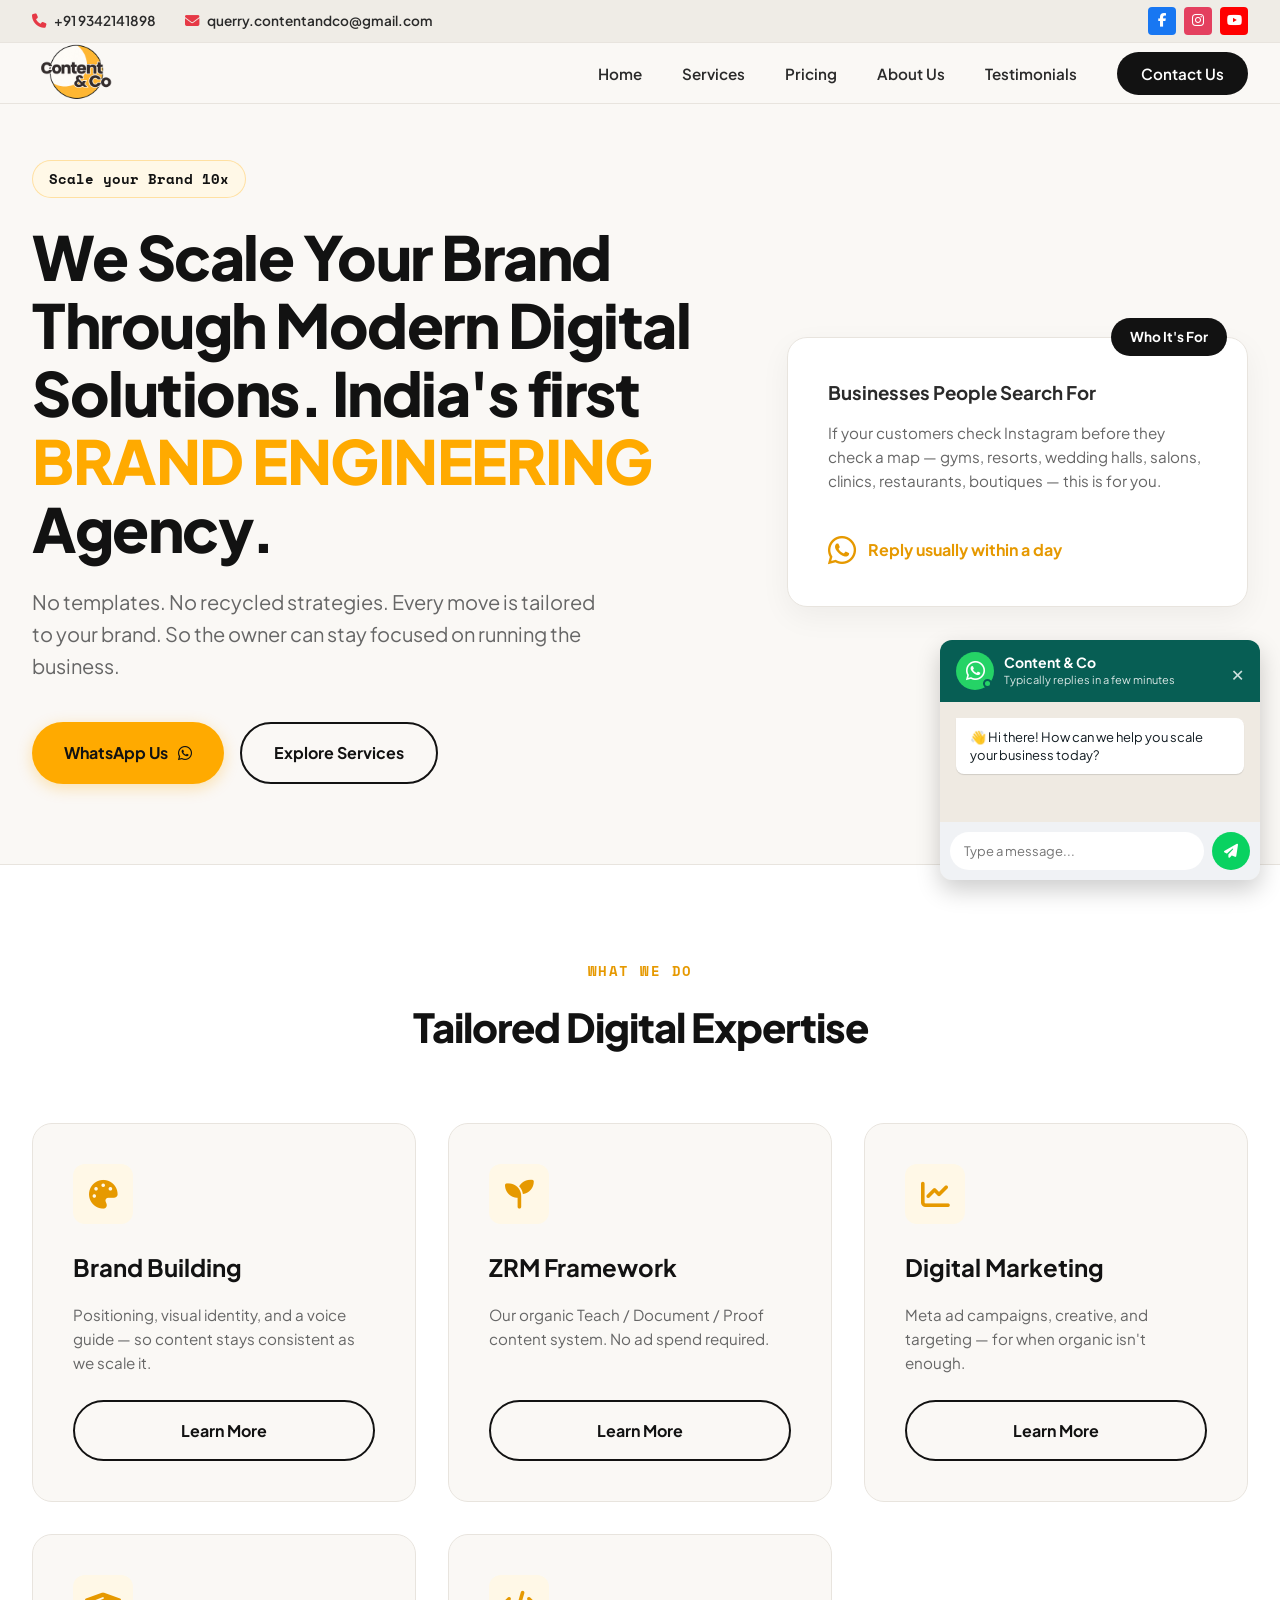
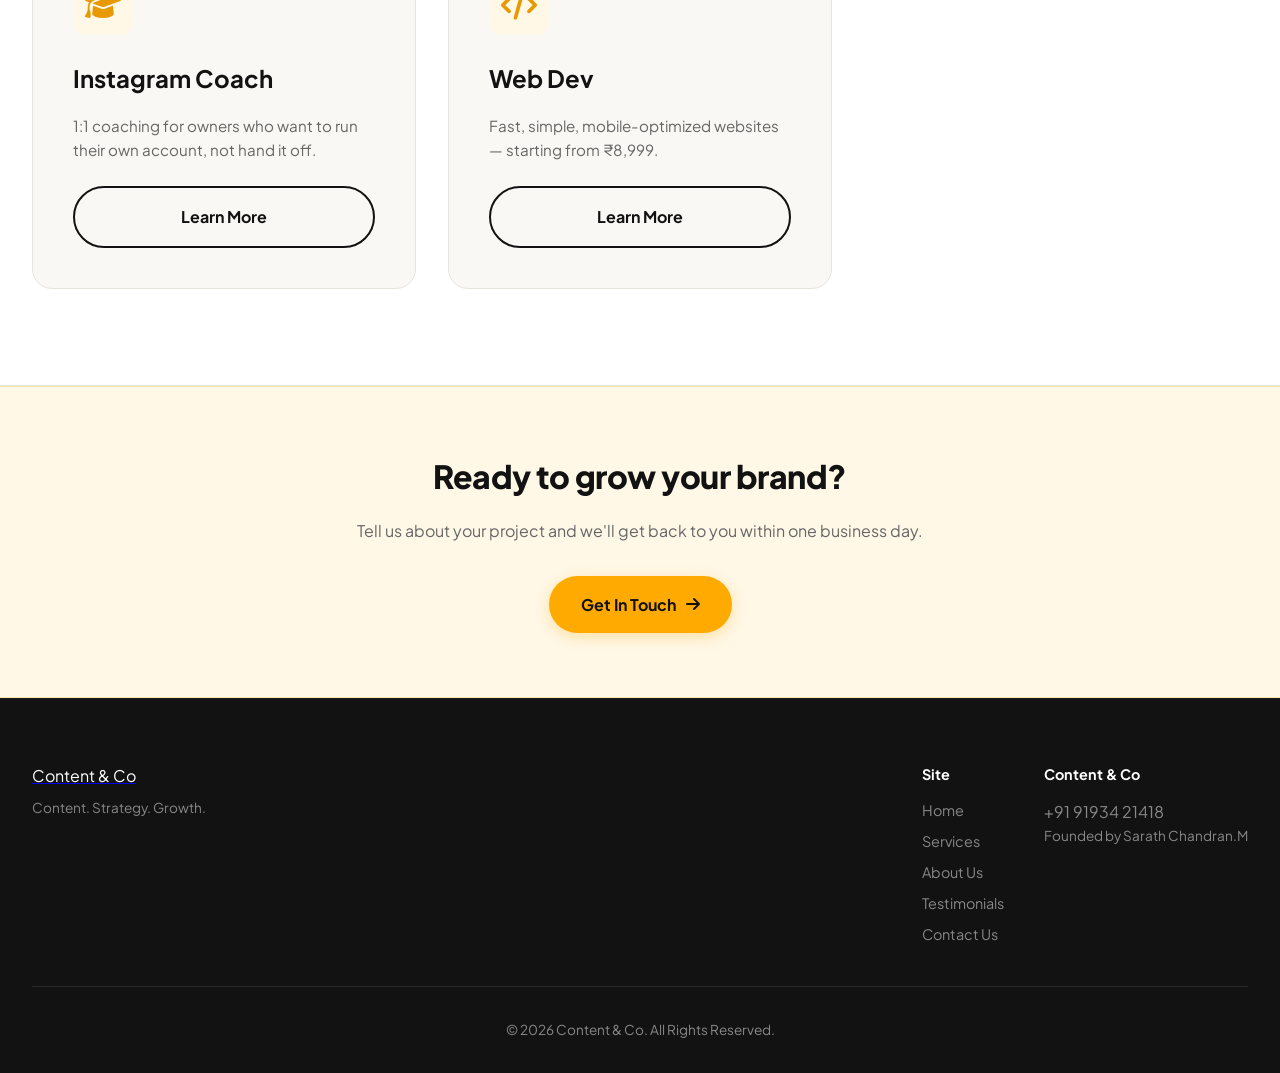
==== index.html @ cee8da1e "Update index.html" ====
<!DOCTYPE html>
<html lang="en">
<head>
    <meta charset="UTF-8">
    <meta name="viewport" content="width=device-width, initial-scale=1.0">
    <meta name="robots" content="index, follow">

    <title>Content & Co | Social Media Marketing Agency in Coimbatore</title>
    <meta name="description" content="Best Social media marketing agency in Coimbatore. Specializing in Instagram, LinkedIn, and content strategy for Coimbatore businesses ">
    <link rel="canonical" href="https://contentandco.in/">

    <!-- Open Graph -->
    <meta property="og:type" content="website">
    <meta property="og:site_name" content="Content & Co">
    <meta property="og:title" content="Content & Co | Digital Marketing Agency in Coimbatore">
    <meta property="og:description" content="Content & Co runs Instagram, LinkedIn, and content strategy for Coimbatore businesses — gyms, resorts, salons, clinics. Brand building, ZRM content, Meta ads, and web dev.">
    <meta property="og:url" content="https://contentandco.in/">
    <meta property="og:image" content="https://contentandco.in/images/logoc.png">
    <meta property="og:locale" content="en_IN">

    <!-- Twitter Card -->
    <meta name="twitter:card" content="summary_large_image">
    <meta name="twitter:title" content="Content & Co | Digital Marketing Agency in Coimbatore">
    <meta name="twitter:description" content="Content & Co runs Instagram, LinkedIn, and content strategy for Coimbatore businesses — gyms, resorts, salons, clinics.">
    <meta name="twitter:image" content="https://contentandco.in/images/logoc.png">

    <!-- Favicons -->
    <link rel="icon" type="image/x-icon" href="images/favicon/favicon.ico">
    <link rel="icon" type="image/png" sizes="32x32" href="images/favicon/favicon-32x32.png">
    <link rel="icon" type="image/png" sizes="16x16" href="images/favicon/favicon-16x16.png">
    <link rel="apple-touch-icon" sizes="180x180" href="images/favicon/apple-touch-icon.png">
    <link rel="manifest" href="/site.webmanifest">
    <meta name="theme-color" content="#FFAA00">

    <link rel="preconnect" href="https://fonts.googleapis.com">
    <link rel="preconnect" href="https://fonts.gstatic.com" crossorigin>
    <link href="https://fonts.googleapis.com/css2?family=Plus+Jakarta+Sans:wght@400;500;600;700;800&family=Space+Mono:wght@400;700&display=swap" rel="stylesheet">
    <link rel="stylesheet" href="https://cdnjs.cloudflare.com/ajax/libs/font-awesome/6.4.0/css/all.min.css">
    <link rel="stylesheet" href="styles.css">

    <!-- Structured data: Organization -->
    <script type="application/ld+json">
    {
      "@context": "https://schema.org",
      "@type": "ProfessionalService",
      "name": "Content & Co",
      "url": "https://contentandco.in/",
      "logo": "https://contentandco.in/images/logoc.png",
      "image": "https://contentandco.in/images/logoc.png",
      "description": "Content & Co is a Coimbatore-based digital marketing agency helping local businesses grow on Instagram and LinkedIn through brand building, the ZRM content framework, Meta ads, Instagram coaching, and web development.",
      "email": "querry.contentandco@gmail.com",
      "telephone": "+919342141898",
      "priceRange": "₹₹",
      "areaServed": {
        "@type": "City",
        "name": "Coimbatore"
      },
      "address": {
        "@type": "PostalAddress",
        "addressLocality": "Coimbatore",
        "addressRegion": "Tamil Nadu",
        "addressCountry": "IN"
      }
    }
    </script>
</head>
<body>

    <header id="site-header">
        <div class="top-bar">
        <div class="top-bar-container">
            <div class="top-bar-contact">
                <a href="tel:+919342141898">
                    <i class="fa fa-phone"></i> +91 9342141898
                </a>
                <a href="mailto:querry.contentandco@gmail.com">
                    <i class="fas fa-envelope"></i> querry.contentandco@gmail.com
                </a>
            </div>
            <div class="top-bar-social">
                <a href="#" class="social-icon fb" aria-label="Facebook"><i class="fab fa-facebook-f"></i></a>
                <a href="#" class="social-icon insta" aria-label="Instagram"><i class="fab fa-instagram"></i></a>
                <a href="#" class="social-icon yt" aria-label="YouTube"><i class="fab fa-youtube"></i></a>
            </div>
        </div>
    </div>
        <div class="nav-container">
            <a href="index.html" class="logo">
                <img src="/images/logoc.png" alt="Content & Co logo" class="logo-img" width="180" height="42">
            </a>
            <button class="mobile-menu-btn" id="menu-btn" aria-label="Toggle Menu">
                <i class="fas fa-bars"></i>
            </button>
            <ul class="nav-links" id="nav-links">
                <li><a href="/index">Home</a></li>
                <li><a href="/services">Services</a></li>
                <li><a href="/pricing">Pricing</a></li>
                <li><a href="/about">About Us</a></li>
                <li><a href="/testimonials">Testimonials</a></li>
                <li><a href="/contact" class="btn-nav">Contact Us</a></li>
            </ul>
        </div>
    </header>

    <main>
    <!-- Hero -->
    <section class="hero" id="home">
        <div>
            <span class="hero-tagline" data-load="1">Scale your Brand 10x</span>
            <h1 class="word-reveal">We Scale Your Brand Through Modern Digital Solutions. India's first <span class="brand-engineering">BRAND ENGINEERING</span> Agency. </h1>
            <p data-load="3">No templates. No recycled strategies. Every move is tailored to your brand. So the owner can stay focused on running the business.</p>
            <div class="hero-btns" data-load="4">
                <a href="https://wa.me/919342141898" target="_blank" rel="noopener" class="btn-primary">WhatsApp Us <i class="fab fa-whatsapp"></i></a>
                <a href="services.htm" class="btn-secondary">Explore Services</a>
            </div>
        </div>
        <div class="hero-card" data-load="5">
            <span class="hero-card-badge">Who It's For</span>
            <h3>Businesses People Search For</h3>
            <p style="margin-top:0.8rem; font-size:0.95rem;">If your customers check Instagram before they check a map — gyms, resorts, wedding halls, salons, clinics, restaurants, boutiques — this is for you.</p>
            <div style="margin-top:1.5rem; display:flex; align-items:center; gap:12px; color:var(--primary-dark); font-weight:700;">
                <i class="fab fa-whatsapp fa-2x"></i> Reply usually within a day
            </div>
        </div>
    </section>

    <!-- Services -->
    <section class="services" id="services">
        <div class="section-header reveal">
            <span class="section-subtitle">What We Do</span>
            <h2 class="section-title">Tailored Digital Expertise</h2>
        </div>
        <div class="services-grid reveal-stagger">
            <div class="service-card">
                <div>
                    <div class="service-icon"><i class="fas fa-palette"></i></div>
                    <h3>Brand Building</h3>
                    <p>Positioning, visual identity, and a voice guide — so content stays consistent as we scale it.</p>
                </div>
                <a href="/services" class="btn-secondary" style="width:100%; justify-content:center;">Learn More</a>
            </div>
            <div class="service-card">
                <div>
                    <div class="service-icon"><i class="fas fa-seedling"></i></div>
                    <h3>ZRM Framework</h3>
                    <p>Our organic Teach / Document / Proof content system. No ad spend required.</p>
                </div>
                <a href="/services" class="btn-secondary" style="width:100%; justify-content:center;">Learn More</a>
            </div>
            <div class="service-card">
                <div>
                    <div class="service-icon"><i class="fas fa-chart-line"></i></div>
                    <h3>Digital Marketing</h3>
                    <p>Meta ad campaigns, creative, and targeting — for when organic isn't enough.</p>
                </div>
                <a href="/services" class="btn-secondary" style="width:100%; justify-content:center;">Learn More</a>
            </div>
            <div class="service-card">
                <div>
                    <div class="service-icon"><i class="fas fa-graduation-cap"></i></div>
                    <h3>Instagram Coach</h3>
                    <p>1:1 coaching for owners who want to run their own account, not hand it off.</p>
                </div>
                <a href="/services" class="btn-secondary" style="width:100%; justify-content:center;">Learn More</a>
            </div>
            <div class="service-card">
                <div>
                    <div class="service-icon"><i class="fas fa-code"></i></div>
                    <h3>Web Dev</h3>
                    <p>Fast, simple, mobile-optimized websites — starting from ₹8,999.</p>
                </div>
                <a href="/services" class="btn-secondary" style="width:100%; justify-content:center;">Learn More</a>
            </div>
        </div>
    </section>

    <!-- CTA Band -->
    <section class="cta-band">
        <div class="reveal">
            <h2>Ready to grow your brand?</h2>
            <p>Tell us about your project and we'll get back to you within one business day.</p>
            <a href="contact.html" class="btn-primary">Get In Touch <i class="fas fa-arrow-right"></i></a>
        </div>
    </section>
    <!-- WhatsApp Chat Widget -->
<div class="wa-widget" id="waWidget">
  <div class="wa-header">
    <div class="wa-profile">
      <div class="wa-avatar">
        <i class="fab fa-whatsapp"></i>
        <span class="wa-online-dot"></span>
      </div>
      <div class="wa-info">
        <span class="wa-name">Content & Co</span>
        <span class="wa-status">Typically replies in a few minutes</span>
      </div>
    </div>
    <button class="wa-close" id="waCloseBtn" aria-label="Close Chat">&times;</button>
  </div>
  <div class="wa-body">
    <div class="wa-message">
      👋 Hi there! How can we help you scale your business today?
    </div>
  </div>
  <form class="wa-footer" id="waForm">
    <input 
      type="text" 
      id="waInput" 
      class="wa-input" 
      placeholder="Type a message..." 
      required 
      autocomplete="off"
    >
    <button type="submit" class="wa-send-btn" aria-label="Send Message">
      <i class="fas fa-paper-plane"></i>
    </button>
  </form>
</div>
    </main>

    <footer>
        <div class="footer-container">
            <div class="footer-brand">
                <a href="/index" class="logo" style="margin-bottom: 0.5rem;">
                    <div class="logo-crescent"></div>
                    <span class="logo-text">Content & Co</span>
                </a>
                <p style="font-size:0.85rem; margin-top:0.5rem;">Content. Strategy. Growth.</p>
            </div>
            <div class="footer-links">
                <div class="footer-col">
                    <h4>Site</h4>
                    <a href="/index">Home</a>
                    <a href="/services">Services</a>
                    <a href="/about">About Us</a>
                    <a href="/testimonials">Testimonials</a>
                    <a href="/contact">Contact Us</a>
                </div>
                <div class="footer-col">
                    <h4>Content & Co</h4>
                    <p style="font-size:0.85rem;"></p>+91 91934 21418</p>
                    <p style="font-size:0.85rem;">Founded by Sarath Chandran.M</p>
                </div>
            </div>
        </div>
        <div class="footer-copy">
            <p>&copy; 2026 Content & Co. All Rights Reserved.</p>
        </div>
    </footer>

    <script src="main.js"></script>
</body>
</html>
---- styles.css ----
/* ===== Content & Co — Shared Stylesheet ===== */
:root {
    --primary: #FFAA00;
    --primary-dark: #E69900;
    --primary-light: #FFF8E7;
    --dark: #121212;
    --dark-card: #1E1E1E;
    --text-main: #2A2A2A;
    --text-muted: #666666;
    --bg-body: #FAF8F5;
    --white: #FFFFFF;
    --border-color: #E8E4DE;
    --radius-lg: 20px;
    --radius-md: 12px;
    --radius-sm: 8px;
    --shadow: 0 10px 30px rgba(0, 0, 0, 0.05);
    --transition: all 0.3s cubic-bezier(0.16, 1, 0.3, 1);
    --ease: cubic-bezier(0.16, 1, 0.3, 1);
}

* {
    margin: 0;
    padding: 0;
    box-sizing: border-box;
    font-family: 'Plus Jakarta Sans', sans-serif;
    scroll-behavior: smooth;
}

html {
    overscroll-behavior-y: none;
}

body {
    background-color: var(--bg-body);
    color: var(--text-main);
    line-height: 1.6;
    overflow-x: hidden;
    overscroll-behavior-y: none;
}

/* ===================================================
   FADE-IN ANIMATION SYSTEM
   =================================================== */

/* Page-load sequence: elements with [data-load] fade/rise in on load,
   staggered by their data-load index. Respects reduced-motion. */
[data-load] {
    opacity: 0;
    transform: translateY(14px);
    animation: fadeUp 0.65s var(--ease) forwards;
}
[data-load="1"] { animation-delay: 0.05s; }
[data-load="2"] { animation-delay: 0.15s; }
[data-load="3"] { animation-delay: 0.25s; }
[data-load="4"] { animation-delay: 0.35s; }
[data-load="5"] { animation-delay: 0.45s; }

@keyframes fadeUp {
    to { opacity: 1; transform: translateY(0); }
}

/* Scroll-triggered reveals: elements with .reveal fade in as they
   enter the viewport (class toggled by IntersectionObserver in main.js) */
.reveal {
    opacity: 0;
    transform: translateY(24px);
    transition: opacity 1.4s var(--ease), transform 1.4s var(--ease);
}
.reveal.is-visible {
    opacity: 1;
    transform: translateY(0);
}
.reveal-stagger.is-visible > * {
    opacity: 1;
    transform: translateY(0);
}
.reveal-stagger > * {
    opacity: 0;
    transform: translateY(22px);
    transition: opacity 1.3s var(--ease), transform 1.3s var(--ease);
}
.reveal-stagger.is-visible > *:nth-child(1) { transition-delay: 0.1s; }
.reveal-stagger.is-visible > *:nth-child(2) { transition-delay: 0.28s; }
.reveal-stagger.is-visible > *:nth-child(3) { transition-delay: 0.46s; }
.reveal-stagger.is-visible > *:nth-child(4) { transition-delay: 0.64s; }
.reveal-stagger.is-visible > *:nth-child(5) { transition-delay: 0.82s; }
.reveal-stagger.is-visible > *:nth-child(6) { transition-delay: 1.0s; }

/* Word-by-word headline reveal: wrap words in <span class="word"> */
.word-reveal .word {
    display: inline-block;
    opacity: 0;
    transform: translateY(0.4em);
    filter: blur(4px);
    animation: wordIn 0.55s var(--ease) forwards;
}

@keyframes wordIn {
    to { opacity: 1; transform: translateY(0); filter: blur(0); }
}

@media (prefers-reduced-motion: reduce) {
    [data-load], .reveal, .reveal-stagger > *, .word-reveal .word {
        animation: none !important;
        transition: none !important;
        opacity: 1 !important;
        transform: none !important;
        filter: none !important;
    }
    .btn-primary, .btn-secondary, .btn-submit, .btn-nav {
        background-position: 0 0 !important;
        transition: none !important;
    }
    .service-card::before, .service-detail-card::before, .pricing-card::before,
    .contact-box::before, .standalone-card::before, .member-card::before,
    .testimonial-card::before, .testimonial-card-light::before, .whatsapp-cta::before {
        display: none !important;
    }
}

/* ===================================================
   MICRO-INTERACTIONS
   =================================================== */

/* Button sweep */
.btn-primary, .btn-secondary, .btn-submit, .btn-nav {
    background-image: linear-gradient(115deg, transparent 30%, rgba(255,255,255,0.4) 48%, rgba(255,255,255,0.4) 52%, transparent 70%);
    background-repeat: no-repeat;
    background-size: 220% 100%;
    background-position: 160% 0;
    transition: background-position 0.65s var(--ease), var(--transition);
}
.btn-primary:hover, .btn-secondary:hover, .btn-submit:hover, .btn-nav:hover {
    background-position: -60% 0;
}
.btn-primary:active, .btn-secondary:active, .btn-submit:active, .btn-nav:active {
    transform: scale(0.97);
}

/* Card spotlight */
.service-card, .service-detail-card, .pricing-card, .contact-box,
.standalone-card, .member-card, .testimonial-card, .testimonial-card-light,
.whatsapp-cta {
    position: relative;
    isolation: isolate;
}
.service-card::before, .service-detail-card::before, .pricing-card::before,
.contact-box::before, .standalone-card::before, .member-card::before,
.testimonial-card::before, .testimonial-card-light::before, .whatsapp-cta::before {
    content: "";
    position: absolute;
    inset: 0;
    border-radius: inherit;
    background: radial-gradient(220px circle at var(--mx, 50%) var(--my, 50%), rgba(255,170,0,0.14), transparent 72%);
    opacity: 0;
    transition: opacity 0.35s ease;
    pointer-events: none;
    z-index: 0;
}
.service-card:hover::before, .service-detail-card:hover::before, .pricing-card:hover::before,
.contact-box:hover::before, .standalone-card:hover::before, .member-card:hover::before,
.testimonial-card:hover::before, .testimonial-card-light:hover::before, .whatsapp-cta:hover::before {
    opacity: 1;
}
/* ===================================================
   TOP CONTACT & SOCIAL BAR
   =================================================== */
.top-bar {
    background-color: #EFECE6; /* Light gray tint matching existing palette */
    border-bottom: 1px solid var(--border-color); /* Matches existing border variable */
    font-size: 0.85rem;
    padding: 0.45rem 0;
}

.top-bar-container {
    max-width: 1280px; /* Aligns with existing container widths */
    margin: 0 auto;
    padding: 0 2rem;
    display: flex;
    justify-content: space-between;
    align-items: center;
}

.top-bar-contact {
    display: flex;
    align-items: center;
    gap: 1.8rem;
}

.top-bar-contact a {
    color: var(--text-main);
    text-decoration: none;
    display: inline-flex;
    align-items: center;
    gap: 0.5rem;
    font-weight: 600;
    transition: var(--transition);
}

.top-bar-contact a i {
    color: #e63946; /* Accent icon color (e.g., Red) */
    font-size: 0.9rem;
}

.top-bar-contact a:hover {
    color: var(--primary-dark);
}

/* Social Icons */
.top-bar-social {
    display: flex;
    align-items: center;
    gap: 0.5rem;
}

.social-icon {
    width: 28px;
    height: 28px;
    display: flex;
    align-items: center;
    justify-content: center;
    border-radius: 4px;
    color: var(--white);
    text-decoration: none;
    font-size: 0.85rem;
    transition: var(--transition);
}

.social-icon.fb { background-color: #1877F2; }
.social-icon.insta { background-color: #E4405F; }
.social-icon.yt { background-color: #FF0000; }

.social-icon:hover {
    opacity: 0.88;
    transform: translateY(-1px);
}

/* ===================================================
   RESPONSIVE OVERRIDES
   =================================================== */
@media (max-width: 768px) {
    .top-bar {
        padding: 0.2rem 0; /* Minimal top/bottom padding */
    }
    .top-bar-container {
        padding: 0 0.75rem;
        justify-content: center;
    }
    
    
    /* Hides social icons on mobile to prevent clutter */
    .top-bar-social {
        display: none; 
    }
    
    .top-bar-contact {
        gap: 1rem;
        font-size: 0.78rem;
    }
}

@media (max-width: 480px) {
    .top-bar {
        padding: 0.3rem 0; /* a bit more room since text can wrap to 2 lines now */
    }

    .top-bar-contact {
        font-size: 0.68rem; /* Extra small readable font */
        gap: 0.35rem 0.8rem;
        flex-wrap: wrap; /* let phone/email drop to their own line instead of truncating */
        justify-content: center;
    }

    .top-bar-contact a {
        white-space: nowrap; /* keep each item itself on one line, just allow wrapping between items */
    }
}
/* ===================================================
   HEADER & NAV
   =================================================== */
header, #site-header {
    position: fixed;
    top: 0;
    left: 0;
    width: 100%;
    background: rgba(250, 248, 245, 0.95);
    backdrop-filter: blur(12px);
    z-index: 1000;
    border-bottom: 1px solid var(--border-color);
    transition: box-shadow 0.3s ease;
}

#site-header.scrolled {
    box-shadow: 0 6px 24px rgba(0, 0, 0, 0.06);
}

.nav-container {
    max-width: 1280px;
    margin: 0 auto;
    padding: 1.2rem 2rem;
    height: 70px;
    display: flex;
    justify-content: space-between;
    align-items: center;
    position: relative;
    z-index: 1001;
}

.logo {
    display: flex;
    align-items: center;
    padding: 0px 0  ;
    height: 100%;
}

.logo-img {
    height: auto;
    max-height: 60px; 
    width: auto;
    object-fit: fill;
    display: block;
    transition: max-height 0.3s ease;
}

/* 2. Large Mobile / Phablets (426px to 768px) */
@media (min-width: 426px) {
    .logo-img {
        max-height: 60px;
    }
    .logo-img {
        max-height: 80px; /* Larger, prominent logo for bigger displays */
    }
}

/* 3. Tablets and Desktops (> 768px) */
@media (min-width: 769px) {
    .nav-container {
        height: 60px; /* Slightly increased container height for desktop breathing room */
    }
    
    .logo-img {
        max-height: 95px; /* Larger, prominent logo for bigger displays */
    }
}


.nav-links {
    display: flex;
    gap: 2.5rem;
    list-style: none;
    align-items: center;
}

.nav-links a {
    text-decoration: none;
    color: var(--text-main);
    font-weight: 600;
    font-size: 0.95rem;
    transition: var(--transition);
    position: relative;
}

.nav-links a:hover {
    color: var(--primary-dark);
}

.nav-links a.active {
    color: var(--primary-dark);
}

.nav-links a.active::after {
    content: '';
    position: absolute;
    bottom: -6px;
    left: 0;
    width: 100%;
    height: 2px;
    background: var(--primary);
    border-radius: 2px;
}

.btn-nav {
    background-color: var(--dark);
    color: var(--white) !important;
    padding: 0.75rem 1.5rem;
    border-radius: 50px;
    transition: var(--transition);
}

.btn-nav:hover {
    background-color: var(--primary);
    color: var(--dark) !important;
}

.mobile-menu-btn {
    display: none;
    font-size: 1.5rem;
    background: transparent;
    border: none;
    cursor: pointer;
    color: var(--dark);
    padding: 0.5rem;
    z-index: 1002;
}

/* ===================================================
   PAGE HERO (interior pages)
   =================================================== */
.page-hero {
    padding: 10rem 2rem 4rem;
    max-width: 1280px;
    margin: 0 auto;
    text-align: center;
}

.page-hero .hero-tagline {
    font-family: 'Space Mono', monospace;
    display: inline-block;
    background: var(--primary-light);
    color: var(--dark);
    padding: 0.4rem 1rem;
    border-radius: 50px;
    font-size: 0.9rem;
    font-weight: 700;
    margin-bottom: 1.5rem;
    border: 1px solid rgba(255, 170, 0, 0.3);
}
.brand-engineering .word {
    color: #F5B041;
    -webkit-text-fill-color: #ffaa00;}

.page-hero h1 {
    font-size: clamp(1.9rem, 5vw, 3.2rem);
    line-height: 1.14;
    font-weight: 800;
    color: var(--dark);
    margin-bottom: 1.2rem;
    letter-spacing: -1.5px;
}

.page-hero p {
    font-size: 1.15rem;
    color: var(--text-muted);
    max-width: 620px;
    margin: 0 auto;
}

/* ===================================================
   HOME HERO
   =================================================== */
.hero {
    padding: 10rem 2rem 5rem;
    max-width: 1280px;
    margin: 0 auto;
    display: grid;
    grid-template-columns: 1.2fr 0.8fr;
    gap: 4rem;
    align-items: center;
}

.hero-tagline {
    font-family: 'Space Mono', monospace;
    display: inline-block;
    background: var(--primary-light);
    color: var(--dark);
    padding: 0.4rem 1rem;
    border-radius: 50px;
    font-size: 0.9rem;
    font-weight: 700;
    margin-bottom: 1.5rem;
    border: 1px solid rgba(255, 170, 0, 0.3);
}

.hero h1 {
    font-size: clamp(2.1rem, 5.5vw, 3.8rem);
    line-height: 1.12;
    font-weight: 800;
    color: var(--dark);
    margin-bottom: 1.5rem;
    letter-spacing: -1.5px;
}

.hero p {
    font-size: 1.25rem;
    color: var(--text-muted);
    margin-bottom: 2.5rem;
    max-width: 580px;
}

.hero-btns {
    display: flex;
    gap: 1rem;
    flex-wrap: wrap;
}

.btn-primary {
    background-color: var(--primary);
    color: var(--dark);
    font-weight: 700;
    padding: 1rem 2rem;
    border-radius: 50px;
    text-decoration: none;
    display: inline-flex;
    align-items: center;
    gap: 10px;
    transition: var(--transition);
    border: none;
    cursor: pointer;
    box-shadow: 0 4px 15px rgba(255, 170, 0, 0.3);
}

.btn-primary:hover {
    transform: translateY(-3px);
    background-color: var(--primary-dark);
}

.btn-secondary {
    background-color: transparent;
    color: var(--dark);
    font-weight: 700;
    padding: 1rem 2rem;
    border-radius: 50px;
    text-decoration: none;
    display: inline-flex;
    align-items: center;
    gap: 10px;
    transition: var(--transition);
    border: 2px solid var(--dark);
}

.btn-secondary:hover {
    background-color: var(--dark);
    color: var(--white);
}

.hero-card {
    background: var(--white);
    border-radius: var(--radius-lg);
    padding: 2.5rem;
    box-shadow: var(--shadow);
    border: 1px solid var(--border-color);
    position: relative;
}

.hero-card-badge {
    position: absolute;
    top: -20px;
    right: 20px;
    background: var(--dark);
    color: var(--white);
    padding: 0.5rem 1.2rem;
    border-radius: 50px;
    font-size: 0.85rem;
    font-weight: 700;
}

/* ===================================================
   SERVICES
   =================================================== */
.services {
    padding: 6rem 2rem;
    background: var(--white);
    border-top: 1px solid var(--border-color);
    border-bottom: 1px solid var(--border-color);
}

.section-header {
    text-align: center;
    max-width: 700px;
    margin: 0 auto 4rem;
}

.section-subtitle {
    font-family: 'Space Mono', monospace;
    color: var(--primary-dark);
    font-weight: 700;
    text-transform: uppercase;
    letter-spacing: 1.5px;
    font-size: 0.85rem;
    margin-bottom: 0.8rem;
    display: block;
}

.section-title {
    font-size: clamp(1.7rem, 4vw, 2.5rem);
    color: var(--dark);
    font-weight: 800;
    letter-spacing: -1px;
}

.services-grid {
    max-width: 1280px;
    margin: 0 auto;
    display: grid;
    grid-template-columns: repeat(auto-fit, minmax(300px, 1fr));
    gap: 2rem;
}

.service-card {
    background: var(--bg-body);
    padding: 2.5rem;
    border-radius: var(--radius-lg);
    border: 1px solid var(--border-color);
    transition: var(--transition);
    display: flex;
    flex-direction: column;
    justify-content: space-between;
}

.service-card:hover {
    transform: translateY(-8px);
    border-color: var(--primary);
    box-shadow: 0 15px 30px rgba(0,0,0,0.06);
}

.service-icon {
    width: 60px;
    height: 60px;
    background: var(--primary-light);
    color: var(--primary-dark);
    border-radius: var(--radius-md);
    display: flex;
    align-items: center;
    justify-content: center;
    font-size: 1.8rem;
    margin-bottom: 1.5rem;
}

.service-card h3 {
    font-size: 1.5rem;
    color: var(--dark);
    margin-bottom: 1rem;
}

.service-card p {
    color: var(--text-muted);
    margin-bottom: 1.5rem;
    font-size: 0.95rem;
}

/* ===================================================
   SERVICE DETAIL CARDS (services page)
   =================================================== */
.services-detail {
    max-width: 1100px;
    margin: 0 auto;
    padding: 2rem 2rem 5rem;
    display: flex;
    flex-direction: column;
    gap: 2rem;
}

.service-detail-card {
    background: var(--white);
    border: 1px solid var(--border-color);
    border-radius: var(--radius-lg);
    padding: 2.5rem;
    display: grid;
    grid-template-columns: auto 1fr;
    gap: 2rem;
    align-items: start;
    box-shadow: var(--shadow);
}

.service-detail-icon {
    width: 64px;
    height: 64px;
    background: var(--primary-light);
    color: var(--primary-dark);
    border-radius: var(--radius-md);
    display: flex;
    align-items: center;
    justify-content: center;
    font-size: 1.9rem;
    flex-shrink: 0;
}

.service-detail-body h2 {
    font-size: 1.6rem;
    color: var(--dark);
    margin: 0.4rem 0 0.8rem;
    letter-spacing: -0.5px;
}

.service-detail-body > p {
    color: var(--text-muted);
    margin-bottom: 1.2rem;
    max-width: 640px;
}

.service-list {
    list-style: none;
    margin-bottom: 1.6rem;
    display: grid;
    grid-template-columns: repeat(auto-fit, minmax(220px, 1fr));
    gap: 0.6rem 1.5rem;
}

.service-list li {
    color: var(--text-main);
    font-size: 0.95rem;
    display: flex;
    align-items: center;
    gap: 0.6rem;
}

.service-list i {
    color: var(--primary-dark);
    font-size: 0.85rem;
}

/* ===================================================
   STATS STRIP (about page)
   =================================================== */
.stats {
    padding: 4rem 2rem;
    max-width: 1280px;
    margin: 0 auto;
    display: grid;
    grid-template-columns: repeat(auto-fit, minmax(180px, 1fr));
    gap: 2rem;
    text-align: center;
}

.stat-item .stat-num {
    font-family: 'Space Mono', monospace;
    font-size: 2.6rem;
    font-weight: 700;
    color: var(--primary-dark);
    display: block;
}

.stat-item .stat-label {
    color: var(--text-muted);
    font-size: 0.9rem;
    text-transform: uppercase;
    letter-spacing: 1px;
    margin-top: 0.4rem;
}

/* ===================================================
   STORY / VALUES (about page)
   =================================================== */
.story {
    padding: 2rem 2rem 6rem;
    max-width: 900px;
    margin: 0 auto;
}

.story p {
    font-size: 1.1rem;
    color: var(--text-muted);
    margin-bottom: 1.5rem;
}

.values {
    padding: 0 2rem 6rem;
    max-width: 1280px;
    margin: 0 auto;
}

.values-grid {
    display: grid;
    grid-template-columns: repeat(auto-fit, minmax(240px, 1fr));
    gap: 2rem;
    margin-top: 3rem;
}

.value-card {
    text-align: left;
}

.value-num {
    font-family: 'Space Mono', monospace;
    color: var(--primary);
    font-weight: 700;
    font-size: 0.9rem;
    display: block;
    margin-bottom: 0.6rem;
}

.value-card h3 {
    font-size: 1.25rem;
    color: var(--dark);
    margin-bottom: 0.6rem;
}

.value-card p {
    color: var(--text-muted);
    font-size: 0.95rem;
}

/* ===================================================
   FOUNDER / CO-FOUNDER (about page)
   =================================================== */
.founder-section {
    padding: 5rem 2rem;
}

.founder-section-alt {
    background: var(--white);
    border-top: 1px solid var(--border-color);
    border-bottom: 1px solid var(--border-color);
}

.founder-inner {
    max-width: 1100px;
    margin: 0 auto;
    display: grid;
    grid-template-columns: 1fr 1fr;
    gap: 3.5rem;
    align-items: center;
}

.founder-text p {
    color: var(--text-muted);
    font-size: 1.02rem;
    margin-bottom: 1.2rem;
}

.founder-photo {
    width: 100%;
    aspect-ratio: 4 / 5;
    background: #EFECE6;
    border-radius: var(--radius-lg);
    border: 1px solid var(--border-color);
    display: flex;
    align-items: center;
    justify-content: center;
    overflow: hidden;
}

.founder-photo img {
    width: 100%;
    height: 100%;
    object-fit: cover;
}

.founder-photo .member-placeholder i {
    font-size: 4.5rem;
}

/* ===================================================
   TEAM
   =================================================== */
.team {
    padding: 6rem 2rem;
    max-width: 1280px;
    margin: 0 auto;
}

.team-grid {
    display: grid;
    grid-template-columns: repeat(auto-fit, minmax(300px, 1fr));
    gap: 2.5rem;
    margin-top: 3rem;
    justify-content: center;
}

.member-card {
    background: var(--white);
    border-radius: var(--radius-lg);
    overflow: hidden;
    border: 1px solid var(--border-color);
    box-shadow: var(--shadow);
    transition: var(--transition);
    text-align: center;
}

.member-card:hover {
    transform: translateY(-6px);
}

.member-img-wrapper {
    width: 100%;
    height: 320px;
    background: #EFECE6;
    position: relative;
    display: flex;
    align-items: center;
    justify-content: center;
    overflow: hidden;
}

.member-img-wrapper img {
    width: 100%;
    height: 100%;
    object-fit: cover;
}

.member-placeholder {
    display: flex;
    flex-direction: column;
    align-items: center;
    color: var(--text-muted);
}

.member-placeholder i {
    font-size: 4rem;
    margin-bottom: 0.8rem;
    color: var(--border-color);
}

.member-info {
    padding: 2rem;
}

.member-info h3 {
    font-size: 1.4rem;
    color: var(--dark);
    margin-bottom: 0.3rem;
}

.member-role {
    color: var(--primary-dark);
    font-weight: 700;
    font-size: 0.9rem;
    text-transform: uppercase;
    letter-spacing: 0.5px;
    margin-bottom: 1rem;
    display: block;
}

/* ===================================================
   TESTIMONIALS
   =================================================== */
.testimonials {
    padding: 6rem 2rem;
    background: var(--dark);
    color: var(--white);
}

.testimonials .section-title {
    color: var(--white);
}

.testimonial-grid {
    max-width: 1280px;
    margin: 3rem auto 0;
    display: grid;
    grid-template-columns: repeat(auto-fit, minmax(280px, 1fr));
    gap: 2rem;
}

.testimonial-card {
    background: var(--dark-card);
    padding: 2.5rem;
    border-radius: var(--radius-lg);
    border: 1px solid rgba(255, 255, 255, 0.08);
    position: relative;
}

.stars {
    color: var(--primary);
    margin-bottom: 1rem;
    font-size: 0.9rem;
}

.testimonial-card p {
    color: #C0C0C0;
    font-style: italic;
    margin-bottom: 1.5rem;
    font-size: 1rem;
}

.client-info h4 {
    color: var(--white);
    font-size: 1.1rem;
}

.client-info span {
    color: #888;
    font-size: 0.85rem;
}

/* Testimonials page: light variant sections */
.testimonials-page-grid {
    max-width: 1280px;
    margin: 0 auto;
    padding: 2rem 2rem 6rem;
    display: grid;
    grid-template-columns: repeat(auto-fit, minmax(300px, 1fr));
    gap: 2rem;
}

.testimonial-card-light {
    background: var(--white);
    padding: 2.5rem;
    border-radius: var(--radius-lg);
    border: 1px solid var(--border-color);
    box-shadow: var(--shadow);
}

.testimonial-card-light p {
    color: var(--text-muted);
    font-style: italic;
    margin-bottom: 1.5rem;
    font-size: 1.02rem;
}

.testimonial-card-light .client-info h4 {
    color: var(--dark);
}

/* CTA band */
.cta-band {
    background: var(--primary-light);
    border-top: 1px solid rgba(255,170,0,0.25);
    border-bottom: 1px solid rgba(255,170,0,0.25);
    padding: 4rem 2rem;
    text-align: center;
}

.cta-band h2 {
    font-size: clamp(1.5rem, 3.5vw, 2rem);
    color: var(--dark);
    font-weight: 800;
    margin-bottom: 1rem;
    letter-spacing: -0.5px;
}

.cta-band p {
    color: var(--text-muted);
    margin-bottom: 2rem;
}

/* ===================================================
   CONTACT
   =================================================== */
.contact-section {
    padding: 2rem 2rem 6rem;
    max-width: 1280px;
    margin: 0 auto;
}

.contact-container-grid {
    display: grid;
    grid-template-columns: repeat(auto-fit, minmax(320px, 1fr));
    gap: 3rem;
    margin-top: 1rem;
}

.contact-box {
    background: var(--white);
    padding: 2.5rem;
    border-radius: var(--radius-lg);
    border: 1px solid var(--border-color);
    box-shadow: var(--shadow);
}

.contact-box-header {
    display: flex;
    align-items: center;
    gap: 15px;
    margin-bottom: 2rem;
    padding-bottom: 1rem;
    border-bottom: 2px solid var(--bg-body);
}

.contact-box-header i {
    width: 50px;
    height: 50px;
    background: var(--primary-light);
    color: var(--primary-dark);
    border-radius: 50%;
    display: flex;
    align-items: center;
    justify-content: center;
    font-size: 1.4rem;
}

.contact-box-header h3 {
    font-size: 1.4rem;
    color: var(--dark);
}

.form-group {
    margin-bottom: 1.2rem;
}

.form-group label {
    display: block;
    font-weight: 600;
    margin-bottom: 0.5rem;
    font-size: 0.9rem;
    color: var(--dark);
}

.form-control {
    width: 100%;
    padding: 0.9rem 1.2rem;
    border: 1px solid var(--border-color);
    border-radius: var(--radius-sm);
    background: var(--bg-body);
    font-size: 0.95rem;
    transition: var(--transition);
}

.form-control:focus {
    outline: none;
    border-color: var(--primary-dark);
    background: var(--white);
}

textarea.form-control {
    resize: vertical;
    min-height: 120px;
}

.btn-submit {
    width: 100%;
    background-color: var(--dark);
    color: var(--white);
    font-weight: 700;
    padding: 1rem;
    border-radius: var(--radius-sm);
    border: none;
    cursor: pointer;
    display: flex;
    align-items: center;
    justify-content: center;
    gap: 10px;
    font-size: 1rem;
    transition: var(--transition);
}

.btn-submit:hover {
    background-color: var(--primary);
    color: var(--dark);
    transform: translateY(-2px);
}

.contact-info-box {
    background: var(--dark);
    color: var(--white);
    padding: 2.5rem;
    border-radius: var(--radius-lg);
}

.contact-info-box h3 {
    font-size: 1.4rem;
    margin-bottom: 1.5rem;
}

.contact-info-row {
    display: flex;
    align-items: flex-start;
    gap: 15px;
    margin-bottom: 1.5rem;
}

.contact-info-row i {
    width: 44px;
    height: 44px;
    background: rgba(255,170,0,0.15);
    color: var(--primary);
    border-radius: 50%;
    display: flex;
    align-items: center;
    justify-content: center;
    font-size: 1.1rem;
    flex-shrink: 0;
}

.contact-info-row h4 {
    font-size: 1rem;
    margin-bottom: 0.2rem;
}

.contact-info-row p, .contact-info-row a {
    color: #aaa;
    font-size: 0.9rem;
    text-decoration: none;
}

/* Modal / Bot Auto Response */
.modal-overlay {
    display: none;
    position: fixed;
    top: 0;
    left: 0;
    width: 100%;
    height: 100%;
    background: rgba(0, 0, 0, 0.6);
    backdrop-filter: blur(4px);
    z-index: 2000;
    align-items: center;
    justify-content: center;
    padding: 1.5rem;
}

.modal-content {
    background: var(--white);
    padding: 2.5rem;
    border-radius: var(--radius-lg);
    max-width: 480px;
    width: 100%;
    text-align: center;
    box-shadow: 0 20px 40px rgba(0,0,0,0.2);
    animation: popIn 0.3s var(--ease);
}

@keyframes popIn {
    from { transform: scale(0.8); opacity: 0; }
    to { transform: scale(1); opacity: 1; }
}

.bot-avatar {
    width: 70px;
    height: 70px;
    background: var(--primary-light);
    color: var(--primary-dark);
    border-radius: 50%;
    display: flex;
    align-items: center;
    justify-content: center;
    font-size: 2rem;
    margin: 0 auto 1.5rem;
}

/* Footer */
footer {
    background: var(--dark);
    color: #888;
    padding: 4rem 2rem 2rem;
    border-top: 1px solid rgba(255, 255, 255, 0.05);
}

.footer-container {
    max-width: 1280px;
    margin: 0 auto;
    display: flex;
    justify-content: space-between;
    align-items: flex-start;
    flex-wrap: wrap;
    gap: 2rem;
    padding-bottom: 2rem;
    border-bottom: 1px solid rgba(255, 255, 255, 0.1);
}

.footer-brand .logo-text {
    color: var(--white);
}

.footer-links {
    display: flex;
    gap: 2.5rem;
    flex-wrap: wrap;
}

.footer-col h4 {
    color: var(--white);
    font-size: 0.9rem;
    margin-bottom: 0.8rem;
}

.footer-col a {
    display: block;
    color: #888;
    text-decoration: none;
    font-size: 0.9rem;
    margin-bottom: 0.5rem;
    transition: var(--transition);
}

.footer-col a:hover {
    color: var(--primary);
}

.footer-copy {
    max-width: 1280px;
    margin: 2rem auto 0;
    text-align: center;
    font-size: 0.85rem;
}

/* ===================================================
   PRICING
   =================================================== */
.pricing-section {
    padding: 2rem 2rem 5rem;
    max-width: 1100px;
    margin: 0 auto;
}

.pricing-grid {
    display: grid;
    grid-template-columns: repeat(auto-fit, minmax(300px, 1fr));
    gap: 2rem;
}

.pricing-card {
    background: var(--white);
    border: 1px solid var(--border-color);
    border-radius: var(--radius-lg);
    padding: 2.5rem;
    box-shadow: var(--shadow);
    position: relative;
}

.pricing-card.featured {
    border: 2px solid var(--primary);
}

.pricing-card.featured::after {
    content: "MOST BOOKED";
    position: absolute;
    top: -14px;
    left: 2.5rem;
    background: var(--primary);
    color: var(--dark);
    font-family: 'Space Mono', monospace;
    font-size: 0.72rem;
    font-weight: 700;
    letter-spacing: 1px;
    padding: 0.35rem 0.9rem;
    border-radius: 50px;
}

.pricing-name {
    font-size: 1.4rem;
    font-weight: 800;
    color: var(--dark);
}

.pricing-amount {
    font-family: 'Space Mono', monospace;
    font-size: 2.4rem;
    font-weight: 700;
    color: var(--primary-dark);
    margin: 0.8rem 0 0.1rem;
}

.pricing-period {
    font-family: 'Space Mono', monospace;
    font-size: 0.85rem;
    color: var(--text-muted);
    display: block;
    margin-bottom: 1.6rem;
}

.pricing-list {
    list-style: none;
}

.pricing-list li {
    display: flex;
    align-items: flex-start;
    gap: 0.7rem;
    padding: 0.7rem 0;
    border-top: 1px solid var(--border-color);
    font-size: 0.95rem;
    color: var(--text-main);
}

.pricing-list li:first-child {
    border-top: none;
}

.pricing-list i {
    color: var(--primary-dark);
    font-size: 0.8rem;
    margin-top: 0.35rem;
    flex-shrink: 0;
}

.standalone-grid {
    display: grid;
    grid-template-columns: repeat(auto-fit, minmax(240px, 1fr));
    gap: 1.5rem;
    margin-top: 3rem;
}

.standalone-card {
    background: var(--bg-body);
    border: 1px solid var(--border-color);
    border-radius: var(--radius-md);
    padding: 1.8rem;
}

.standalone-card h4 {
    font-size: 1.1rem;
    color: var(--dark);
    margin-bottom: 0.5rem;
}

.standalone-card .standalone-price {
    font-family: 'Space Mono', monospace;
    color: var(--primary-dark);
    font-weight: 700;
    font-size: 1rem;
    display: block;
    margin-bottom: 0.6rem;
}

.standalone-card p {
    color: var(--text-muted);
    font-size: 0.9rem;
}

.faq-list {
    margin-top: 3rem;
    display: flex;
    flex-direction: column;
    gap: 1.5rem;
}

.faq-item h4 {
    font-size: 1.05rem;
    color: var(--dark);
    margin-bottom: 0.4rem;
}

.faq-item p {
    color: var(--text-muted);
    font-size: 0.95rem;
}

/* WhatsApp CTA (contact page) */
.whatsapp-cta {
    background: var(--white);
    border: 1px solid var(--border-color);
    border-radius: var(--radius-lg);
    padding: 3rem 2.5rem;
    box-shadow: var(--shadow);
    text-align: center;
}

.whatsapp-cta i {
    width: 64px;
    height: 64px;
    background: var(--primary-light);
    color: var(--primary-dark);
    border-radius: 50%;
    display: flex;
    align-items: center;
    justify-content: center;
    font-size: 1.8rem;
    margin: 0 auto 1.5rem;
}

.whatsapp-cta h3 {
    font-size: 1.5rem;
    color: var(--dark);
    margin-bottom: 0.6rem;
}

.whatsapp-cta p {
    color: var(--text-muted);
    max-width: 420px;
    margin: 0 auto 1.8rem;
}

/* ===================================================
   RESPONSIVE — tablet (≤1024px)
   =================================================== */
@media (max-width: 1024px) {
    .hero {
        grid-template-columns: 1fr;
        padding-top: 8rem;
        gap: 3rem;
        text-align: left;
    }
    .services-grid, .team-grid, .testimonial-grid,
    .testimonials-page-grid, .values-grid, .pricing-grid {
        gap: 1.5rem;
    }
    .service-detail-card {
        grid-template-columns: 56px 1fr;
        gap: 1.5rem;
        padding: 2rem;
    }
    .contact-container-grid {
        grid-template-columns: repeat(auto-fit, minmax(280px, 1fr));
    }
    .founder-inner {
        grid-template-columns: 1fr;
        gap: 2.5rem;
    }
    .founder-photo {
        max-width: 380px;
        margin: 0 auto;
        aspect-ratio: 1 / 1;
    }
}

/* ===================================================
   RESPONSIVE — large phone / small tablet (≤768px)
   =================================================== */
@media (max-width: 768px) {
    .mobile-menu-btn {
        display: flex;
        align-items: center;
        justify-content: center;
        min-width: 44px;
        min-height: 44px;
        z-index: 1002;
    }
    .nav-links {
        display: none;
        flex-direction: column;
        position: absolute;
        top: 100%;
        left: 0;
        width: 100%;
        background: var(--bg-body);
        padding: 1.5rem 2rem;
        border-bottom: 1px solid var(--border-color);
        box-shadow: 0 10px 20px rgba(0, 0, 0, 0.08);
        gap: 0.4rem;
        align-items: flex-start;
        max-height: 80vh;
        overflow-y: auto;
        z-index: 1001;
    }
    .nav-links.active {
        display: flex;
    }
    .nav-links li {
        width: 100%;
    }
    .nav-links a {
        display: block;
        width: 100%;
        padding: 0.85rem 0;
        min-height: 44px;
    }
    .btn-nav {
        display: inline-flex;
        width: auto;
        text-align: center;
        justify-content: center;
    }

    .hero, .page-hero {
        padding-top: 7rem;
    }
    .hero p, .page-hero p {
        font-size: 1.05rem;
    }
    .hero-btns {
        flex-direction: column;
        align-items: stretch;
    }
    .hero-btns a {
        justify-content: center;
        width: 100%;
    }
    .hero-card {
        padding: 2rem;
    }

    .services, .team, .story, .values, .contact-section,
    .testimonials, .testimonials-page-grid, .services-detail, .stats,
    .pricing-section {
        padding-left: 1.5rem;
        padding-right: 1.5rem;
    }
    .services, .testimonials {
        padding-top: 4rem;
        padding-bottom: 4rem;
    }
    .team {
        padding-top: 4rem;
        padding-bottom: 4rem;
    }
    .section-header {
        margin-bottom: 2.5rem;
    }

    .contact-container-grid {
        grid-template-columns: 1fr;
        gap: 2rem;
    }
    .contact-box, .contact-info-box {
        padding: 2rem;
    }

    .service-detail-card {
        grid-template-columns: 1fr;
        text-align: left;
    }
    .service-list {
        grid-template-columns: 1fr;
    }

    .footer-container {
        flex-direction: column;
        align-items: flex-start;
        gap: 2.5rem;
    }
    .footer-links {
        gap: 2rem;
        width: 100%;
    }

    /* Touch-friendly form controls */
    .form-control, .btn-submit, .btn-primary, .btn-secondary {
        min-height: 44px;
    }
}

/* ===================================================
   RESPONSIVE — small phone (≤480px)
   =================================================== */
@media (max-width: 480px) {
    .nav-container {
        padding: 0 1.25rem;
        height: 60px;
    }
    .logo-text {
        font-size: 1.25rem;
    }
    .logo-crescent {
        width: 32px;
        height: 32px;
    }

    .hero, .page-hero {
        padding-left: 1.25rem;
        padding-right: 1.25rem;
        padding-top: 6.5rem;
    }
    .hero-card-badge {
        top: -16px;
        right: 12px;
        font-size: 0.75rem;
        padding: 0.4rem 0.9rem;
    }

    .services, .team, .story, .values, .contact-section,
    .testimonials, .testimonials-page-grid, .services-detail, .stats, .cta-band,
    .pricing-section {
        padding-left: 1.25rem;
        padding-right: 1.25rem;
    }

    .service-card, .contact-box, .contact-info-box, .testimonial-card,
    .testimonial-card-light, .service-detail-card, .pricing-card, .whatsapp-cta {
        padding: 1.5rem;
    }

    .stats {
        grid-template-columns: repeat(2, 1fr);
        gap: 1.5rem;
    }
    .stat-item .stat-num {
        font-size: 2rem;
    }

    .btn-primary, .btn-secondary, .btn-submit {
        width: 100%;
        justify-content: center;
    }

    .member-img-wrapper {
        height: 240px;
    }

    .modal-content {
        padding: 1.75rem;
    }
}

/* ===================================================
   RESPONSIVE — large desktop (≥1600px)
   =================================================== */
@media (min-width: 1600px) {
    .hero, .page-hero, .services-grid, .team-grid, .testimonial-grid,
    .testimonials-page-grid, .contact-container-grid, .stats,
    .services-detail, .values-grid, .footer-container, .footer-copy,
    .pricing-section {
        max-width: 1440px;
    }
}

/* WhatsApp Popup Styles */
  .wa-widget {
    position: fixed;
    bottom: -500px;
    right: 20px;
    left: auto;
    width: 320px;
    background-color: #efeae2; /* WhatsApp chat wallpaper background color */
    border-radius: 12px;
    box-shadow: 0 10px 25px rgba(0, 0, 0, 0.2);
    z-index: 9999;
    font-family: 'Plus Jakarta Sans', sans-serif;
    overflow: hidden;
    transition: bottom 1.5s cubic-bezier(0.175, 0.885, 0.32, 1.275);
  }

  .wa-widget.active {
    bottom: 20px;
  }

  .wa-header {
    background-color: #075e54;
    color: #ffffff;
    padding: 12px 16px;
    display: flex;
    align-items: center;
    justify-content: space-between;
  }

  .wa-profile {
    display: flex;
    align-items: center;
    gap: 10px;
  }

  .wa-avatar {
    position: relative;
    width: 38px;
    height: 38px;
    background-color: #25d366;
    border-radius: 50%;
    display: flex;
    align-items: center;
    justify-content: center;
    font-size: 22px;
    color: #fff;
  }

  .wa-online-dot {
    position: absolute;
    bottom: 2px;
    right: 2px;
    width: 9px;
    height: 9px;
    background-color: #25d366;
    border: 2px solid #075e54;
    border-radius: 50%;
  }

  .wa-info {
    display: flex;
    flex-direction: column;
  }

  .wa-name {
    font-weight: 700;
    font-size: 14px;
    line-height: 1.2;
  }

  .wa-status {
    font-size: 11px;
    opacity: 0.85;
  }

  .wa-close {
    background: none;
    border: none;
    color: #ffffff;
    font-size: 22px;
    cursor: pointer;
    line-height: 1;
    opacity: 0.8;
  }

  .wa-close:hover {
    opacity: 1;
  }

  .wa-body {
    padding: 16px;
    min-height: 120px;
    display: flex;
    align-items: flex-start;
  }

  .wa-message {
    background-color: #ffffff;
    padding: 10px 14px;
    border-radius: 0px 8px 8px 8px;
    font-size: 13px;
    color: #111b21;
    box-shadow: 0 1px 1px rgba(0, 0, 0, 0.13);
    line-height: 1.4;
    position: relative;
  }

  .wa-footer {
    display: flex;
    padding: 10px;
    background-color: #f0f2f5;
    gap: 8px;
  }

  .wa-input {
    flex: 1;
    border: none;
    outline: none;
    padding: 10px 14px;
    border-radius: 20px;
    font-size: 13px;
    background-color: #ffffff;
  }

  .wa-send-btn {
    background-color: #09d261;
    color: #ffffff;
    border: none;
    border-radius: 50%;
    width: 38px;
    height: 38px;
    cursor: pointer;
    display: flex;
    align-items: center;
    justify-content: center;
    font-size: 14px;
    transition: background-color 0.2s;
  }

  .wa-send-btn:hover {
    background-color: #07a84e;
  }
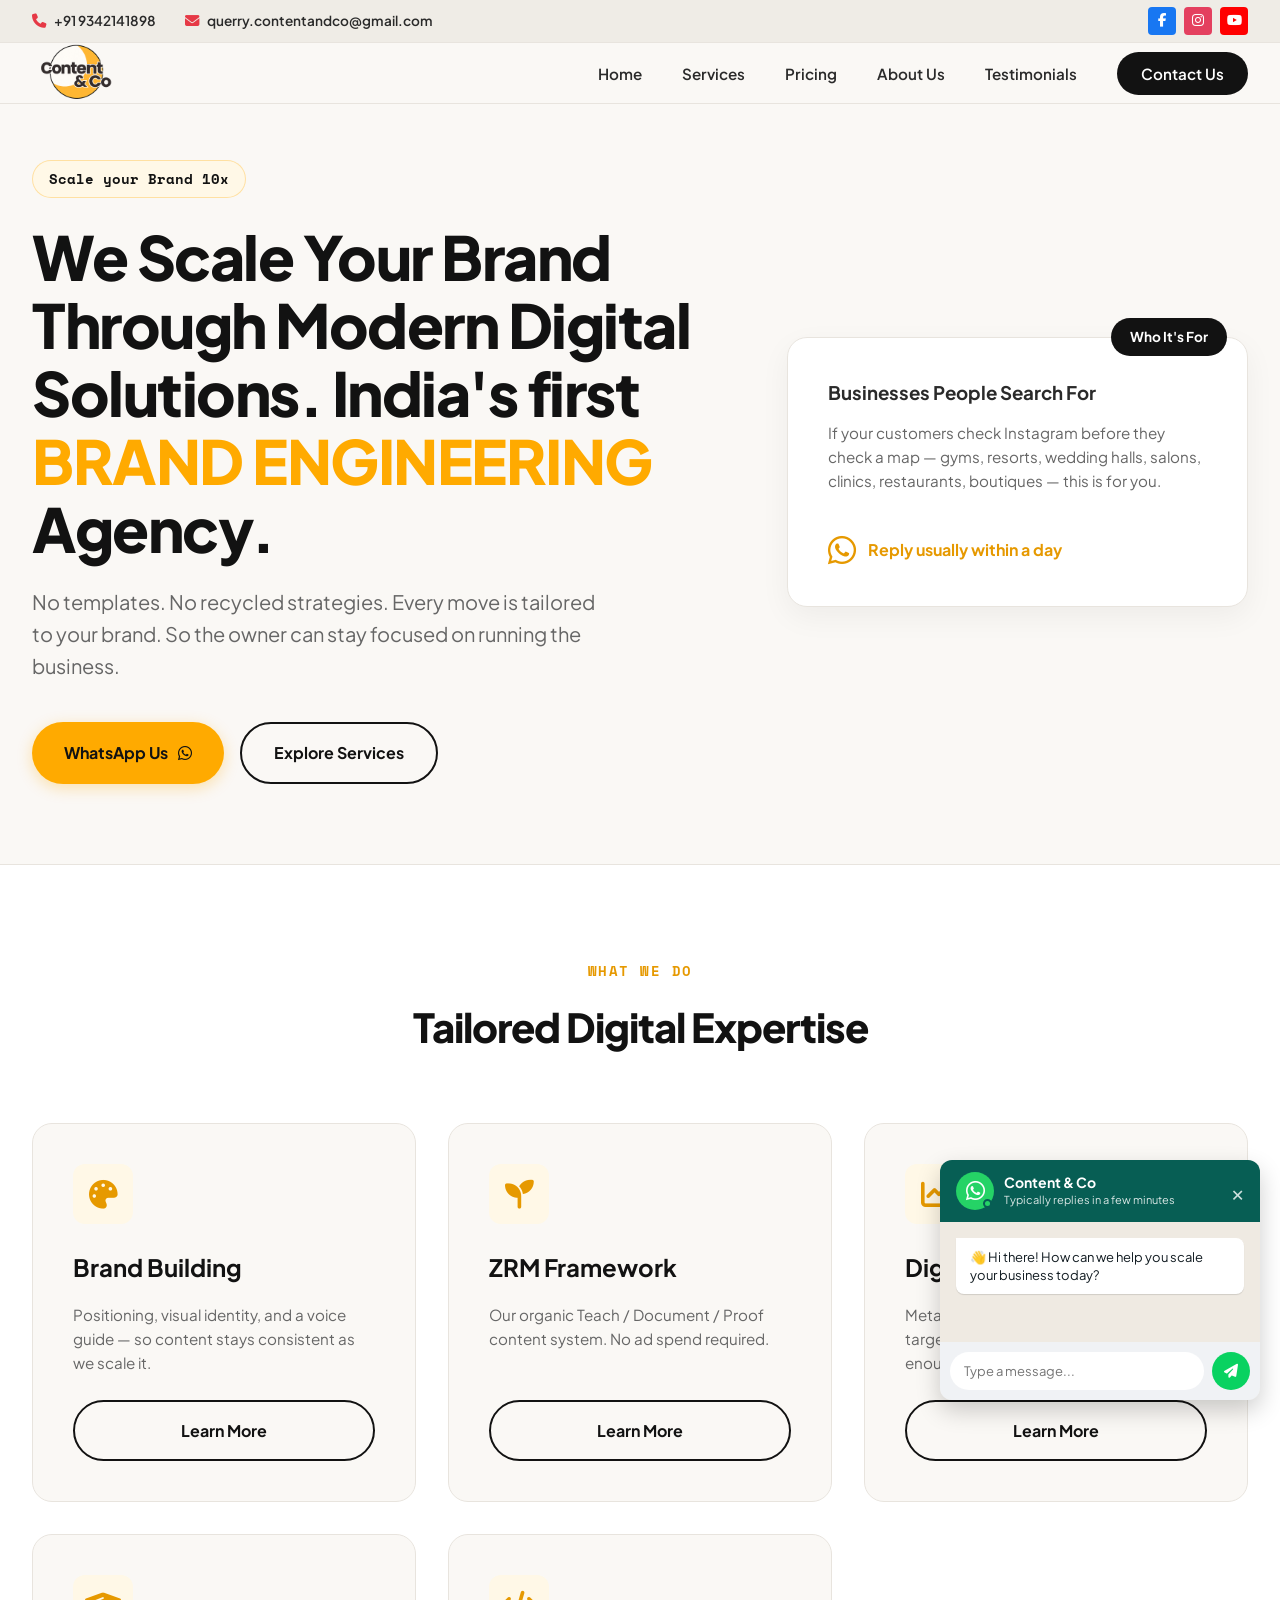
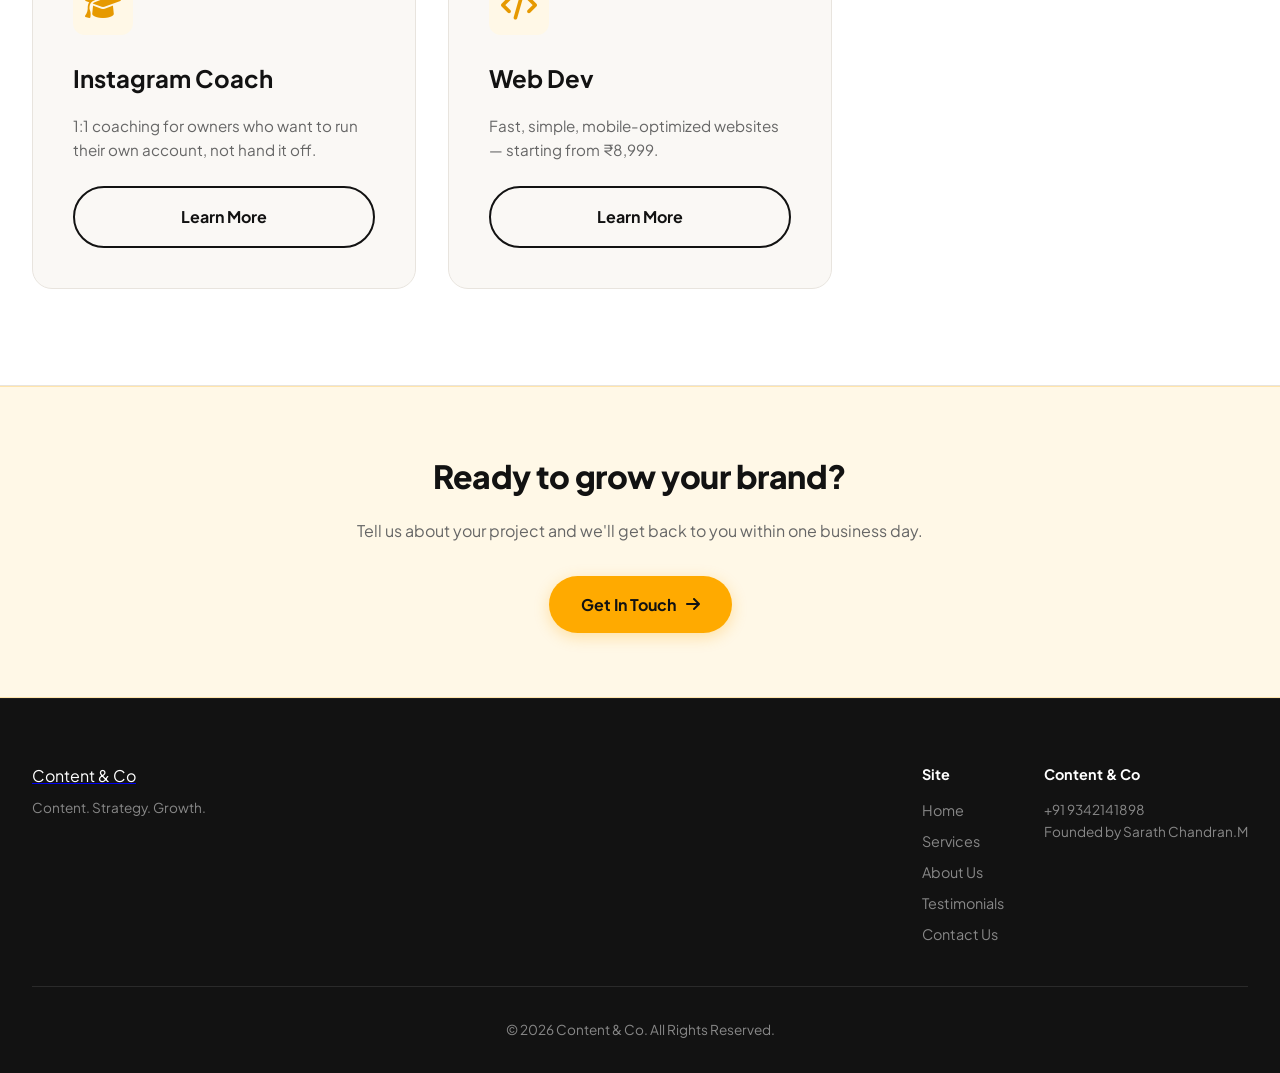
==== commit ecdfcfc8: "Fix HTML formatting and update links" ====
--- a/index.html
+++ b/index.html
@@ -6,7 +6,7 @@
     <meta name="robots" content="index, follow">
 
     <title>Content & Co | Social Media Marketing Agency in Coimbatore</title>
-    <meta name="description" content="Best Social media marketing agency in Coimbatore. Specializing in Instagram, LinkedIn, and content strategy for Coimbatore businesses ">
+    <meta name="description" content="Best Social media marketing agency in Coimbatore. Specializing in Instagram, LinkedIn, and content strategy for Coimbatore businesses.">
     <link rel="canonical" href="https://contentandco.in/">
 
     <!-- Open Graph -->
@@ -68,31 +68,31 @@
 
     <header id="site-header">
         <div class="top-bar">
-        <div class="top-bar-container">
-            <div class="top-bar-contact">
-                <a href="tel:+919342141898">
-                    <i class="fa fa-phone"></i> +91 9342141898
-                </a>
-                <a href="mailto:querry.contentandco@gmail.com">
-                    <i class="fas fa-envelope"></i> querry.contentandco@gmail.com
-                </a>
-            </div>
-            <div class="top-bar-social">
-                <a href="#" class="social-icon fb" aria-label="Facebook"><i class="fab fa-facebook-f"></i></a>
-                <a href="#" class="social-icon insta" aria-label="Instagram"><i class="fab fa-instagram"></i></a>
-                <a href="#" class="social-icon yt" aria-label="YouTube"><i class="fab fa-youtube"></i></a>
-            </div>
-        </div>
-    </div>
+            <div class="top-bar-container">
+                <div class="top-bar-contact">
+                    <a href="tel:+919342141898">
+                        <i class="fa fa-phone"></i> +91 9342141898
+                    </a>
+                    <a href="mailto:querry.contentandco@gmail.com">
+                        <i class="fas fa-envelope"></i> querry.contentandco@gmail.com
+                    </a>
+                </div>
+                <div class="top-bar-social">
+                    <a href="#" class="social-icon fb" aria-label="Facebook"><i class="fab fa-facebook-f"></i></a>
+                    <a href="#" class="social-icon insta" aria-label="Instagram"><i class="fab fa-instagram"></i></a>
+                    <a href="#" class="social-icon yt" aria-label="YouTube"><i class="fab fa-youtube"></i></a>
+                </div>
+            </div>
+        </div>
         <div class="nav-container">
-            <a href="index.html" class="logo">
-                <img src="/images/logoc.png" alt="Content & Co logo" class="logo-img" width="180" height="42">
+            <a href="/" class="logo">
+                <img src="images/logoc.png" alt="Content & Co logo" class="logo-img" width="180" height="42">
             </a>
             <button class="mobile-menu-btn" id="menu-btn" aria-label="Toggle Menu">
                 <i class="fas fa-bars"></i>
             </button>
             <ul class="nav-links" id="nav-links">
-                <li><a href="/index">Home</a></li>
+                <li><a href="/">Home</a></li>
                 <li><a href="/services">Services</a></li>
                 <li><a href="/pricing">Pricing</a></li>
                 <li><a href="/about">About Us</a></li>
@@ -107,11 +107,11 @@
     <section class="hero" id="home">
         <div>
             <span class="hero-tagline" data-load="1">Scale your Brand 10x</span>
-            <h1 class="word-reveal">We Scale Your Brand Through Modern Digital Solutions. India's first <span class="brand-engineering">BRAND ENGINEERING</span> Agency. </h1>
+            <h1 class="word-reveal">We Scale Your Brand Through Modern Digital Solutions. India's first <span class="brand-engineering">BRAND ENGINEERING</span> Agency.</h1>
             <p data-load="3">No templates. No recycled strategies. Every move is tailored to your brand. So the owner can stay focused on running the business.</p>
             <div class="hero-btns" data-load="4">
                 <a href="https://wa.me/919342141898" target="_blank" rel="noopener" class="btn-primary">WhatsApp Us <i class="fab fa-whatsapp"></i></a>
-                <a href="services.htm" class="btn-secondary">Explore Services</a>
+                <a href="/services" class="btn-secondary">Explore Services</a>
             </div>
         </div>
         <div class="hero-card" data-load="5">
@@ -179,50 +179,50 @@
         <div class="reveal">
             <h2>Ready to grow your brand?</h2>
             <p>Tell us about your project and we'll get back to you within one business day.</p>
-            <a href="contact.html" class="btn-primary">Get In Touch <i class="fas fa-arrow-right"></i></a>
+            <a href="/contact" class="btn-primary">Get In Touch <i class="fas fa-arrow-right"></i></a>
         </div>
     </section>
+
     <!-- WhatsApp Chat Widget -->
-<div class="wa-widget" id="waWidget">
-  <div class="wa-header">
-    <div class="wa-profile">
-      <div class="wa-avatar">
-        <i class="fab fa-whatsapp"></i>
-        <span class="wa-online-dot"></span>
+    <div class="wa-widget" id="waWidget">
+      <div class="wa-header">
+        <div class="wa-profile">
+          <div class="wa-avatar">
+            <i class="fab fa-whatsapp"></i>
+            <span class="wa-online-dot"></span>
+          </div>
+          <div class="wa-info">
+            <span class="wa-name">Content & Co</span>
+            <span class="wa-status">Typically replies in a few minutes</span>
+          </div>
+        </div>
+        <button class="wa-close" id="waCloseBtn" aria-label="Close Chat">&times;</button>
       </div>
-      <div class="wa-info">
-        <span class="wa-name">Content & Co</span>
-        <span class="wa-status">Typically replies in a few minutes</span>
+      <div class="wa-body">
+        <div class="wa-message">
+          👋 Hi there! How can we help you scale your business today?
+        </div>
       </div>
+      <form class="wa-footer" id="waForm">
+        <input 
+          type="text" 
+          id="waInput" 
+          class="wa-input" 
+          placeholder="Type a message..." 
+          required 
+          autocomplete="off"
+        >
+        <button type="submit" class="wa-send-btn" aria-label="Send Message">
+          <i class="fas fa-paper-plane"></i>
+        </button>
+      </form>
     </div>
-    <button class="wa-close" id="waCloseBtn" aria-label="Close Chat">&times;</button>
-  </div>
-  <div class="wa-body">
-    <div class="wa-message">
-      👋 Hi there! How can we help you scale your business today?
-    </div>
-  </div>
-  <form class="wa-footer" id="waForm">
-    <input 
-      type="text" 
-      id="waInput" 
-      class="wa-input" 
-      placeholder="Type a message..." 
-      required 
-      autocomplete="off"
-    >
-    <button type="submit" class="wa-send-btn" aria-label="Send Message">
-      <i class="fas fa-paper-plane"></i>
-    </button>
-  </form>
-</div>
     </main>
 
     <footer>
         <div class="footer-container">
             <div class="footer-brand">
-                <a href="/index" class="logo" style="margin-bottom: 0.5rem;">
-                    <div class="logo-crescent"></div>
+                <a href="/" class="logo" style="margin-bottom: 0.5rem;">
                     <span class="logo-text">Content & Co</span>
                 </a>
                 <p style="font-size:0.85rem; margin-top:0.5rem;">Content. Strategy. Growth.</p>
@@ -230,7 +230,7 @@
             <div class="footer-links">
                 <div class="footer-col">
                     <h4>Site</h4>
-                    <a href="/index">Home</a>
+                    <a href="/">Home</a>
                     <a href="/services">Services</a>
                     <a href="/about">About Us</a>
                     <a href="/testimonials">Testimonials</a>
@@ -238,7 +238,7 @@
                 </div>
                 <div class="footer-col">
                     <h4>Content & Co</h4>
-                    <p style="font-size:0.85rem;"></p>+91 91934 21418</p>
+                    <p style="font-size:0.85rem;">+91 9342141898</p>
                     <p style="font-size:0.85rem;">Founded by Sarath Chandran.M</p>
                 </div>
             </div>
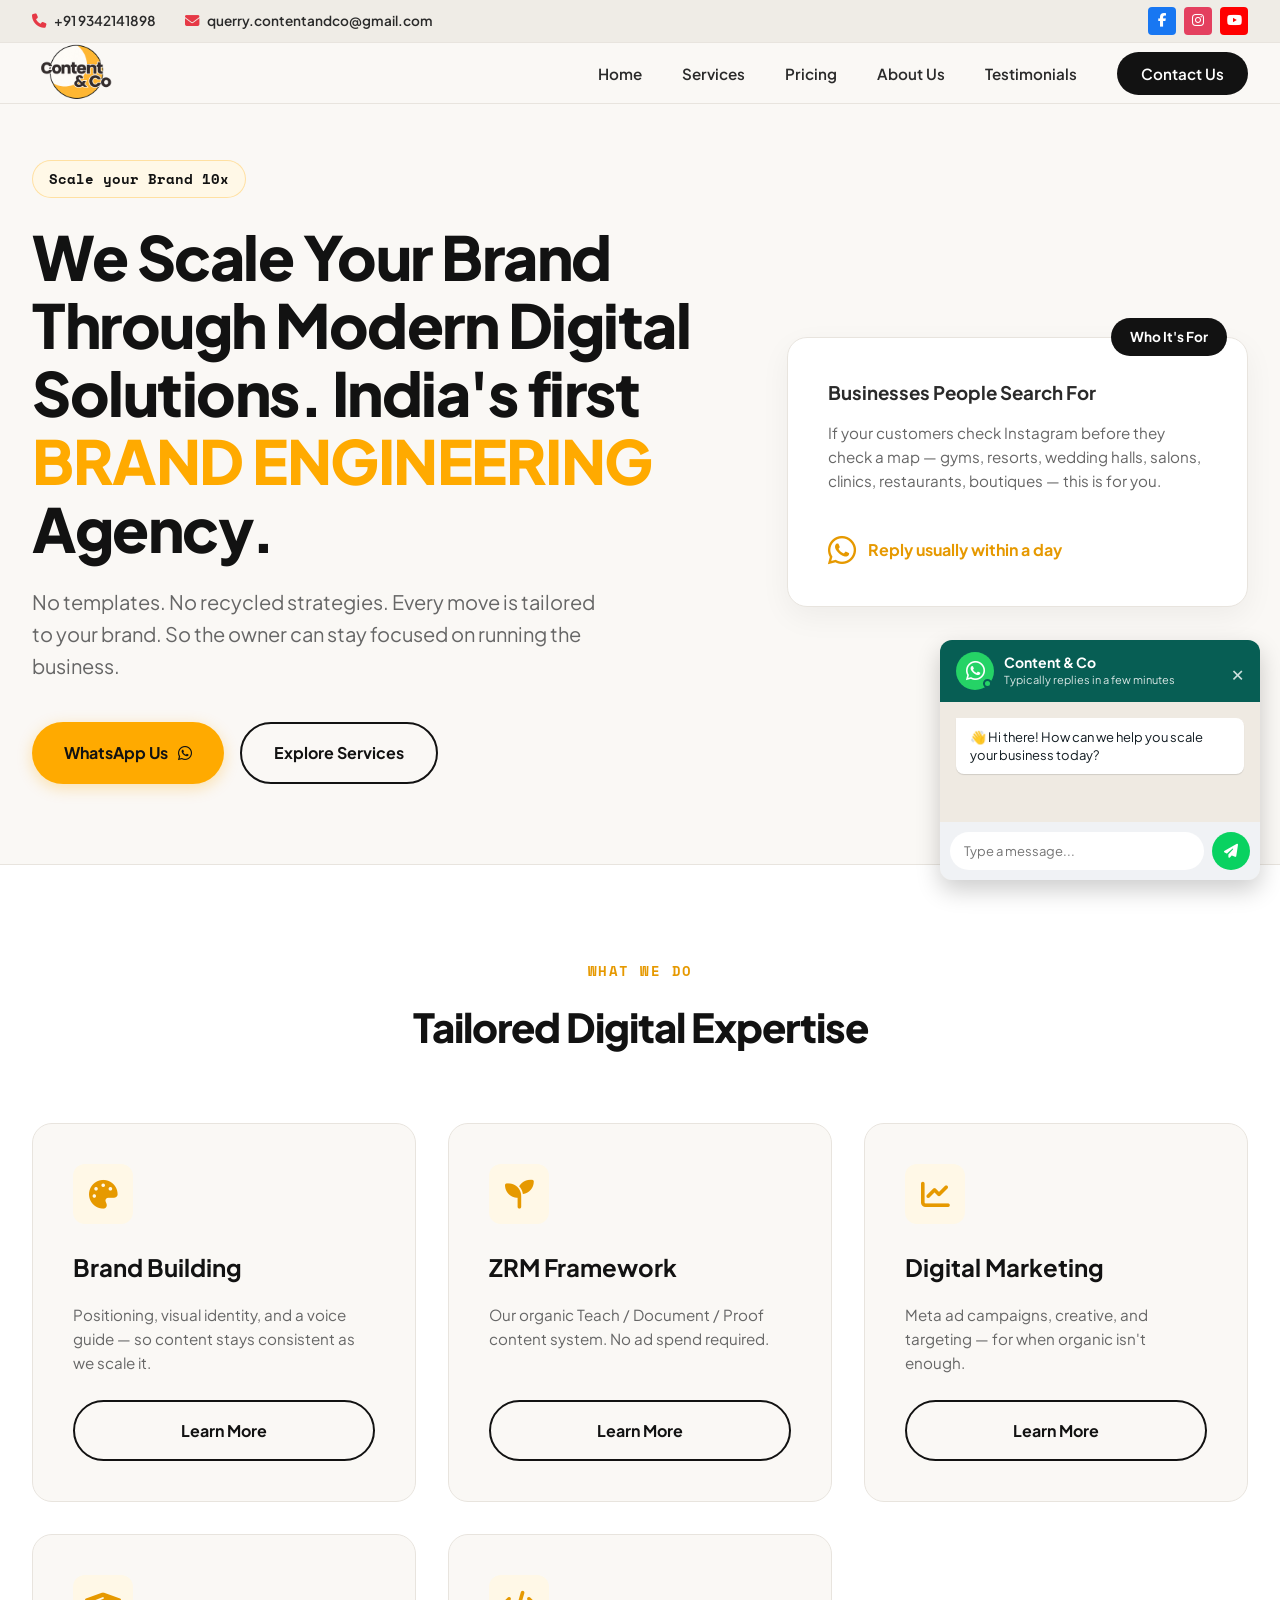
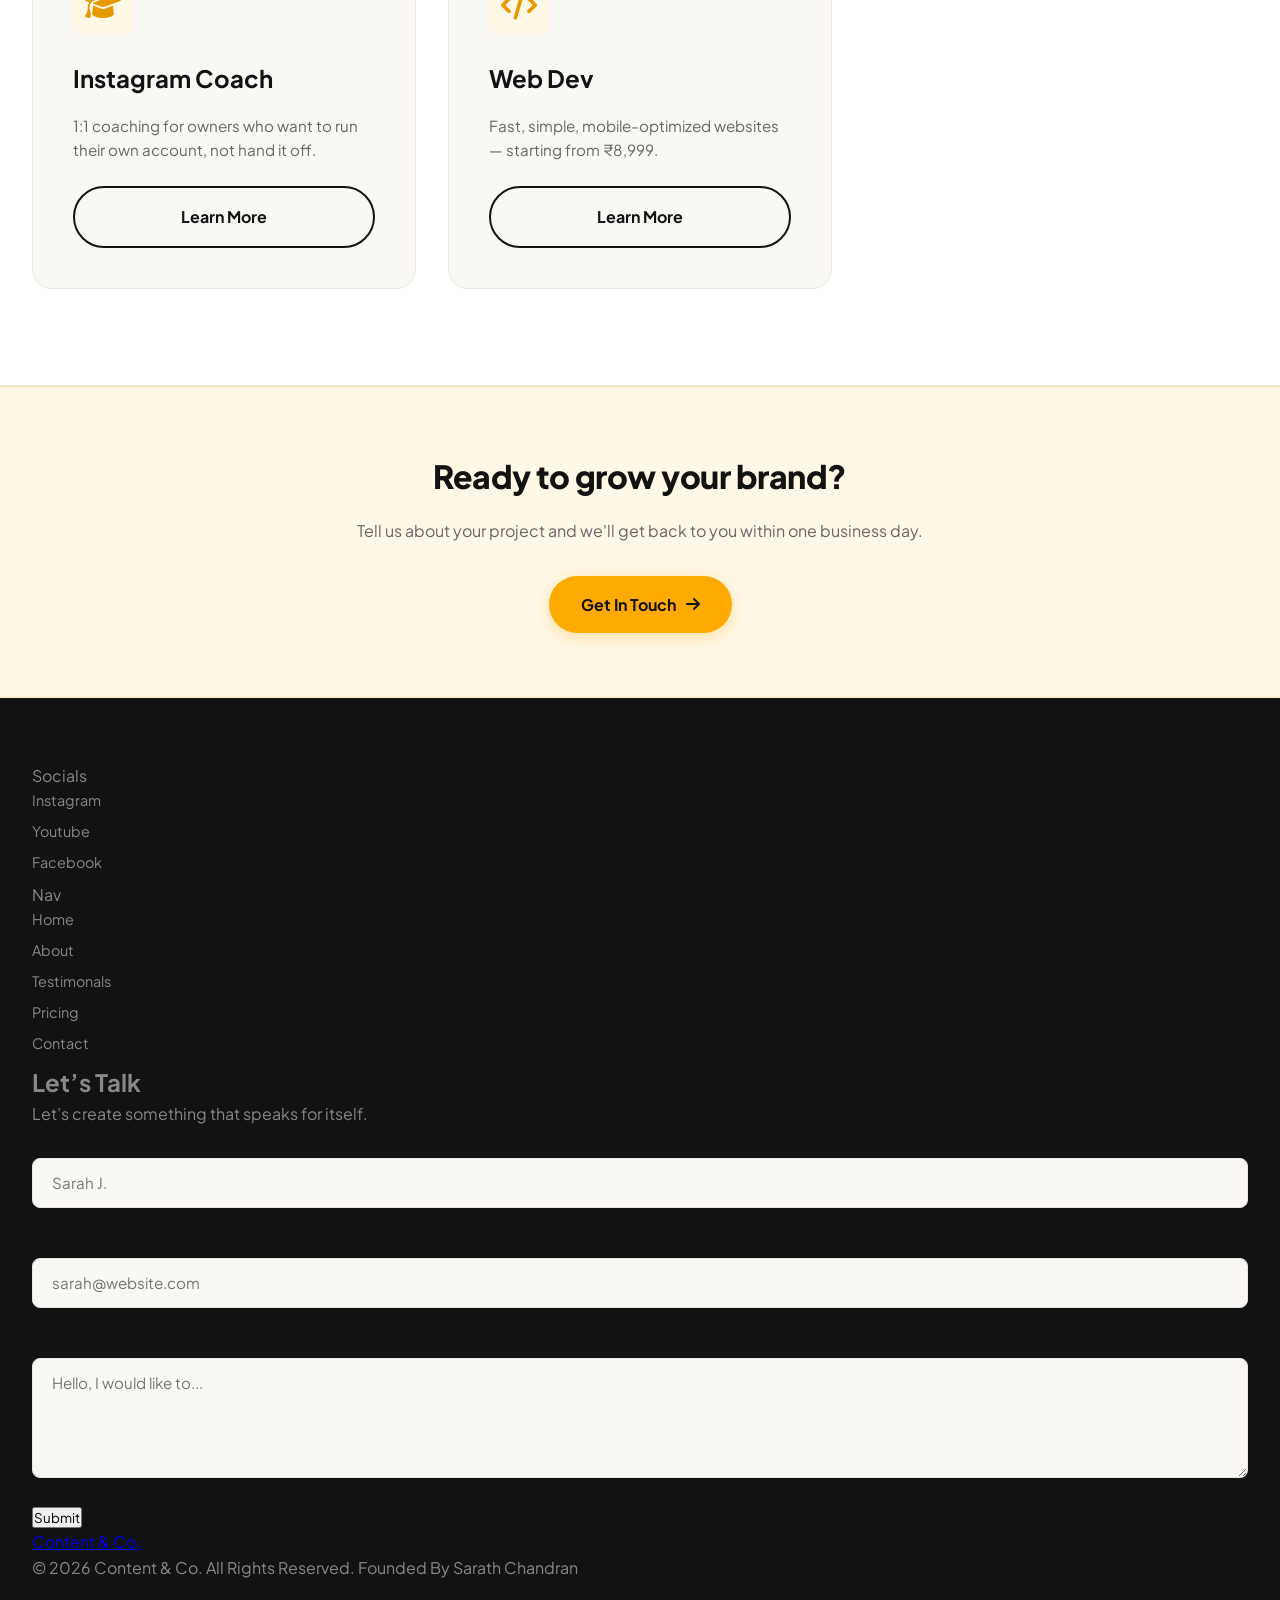
==== commit 9f49476f: "Revamp footer structure and content" ====
--- a/index.html
+++ b/index.html
@@ -219,34 +219,67 @@
     </div>
     </main>
 
-    <footer>
-        <div class="footer-container">
-            <div class="footer-brand">
-                <a href="/" class="logo" style="margin-bottom: 0.5rem;">
-                    <span class="logo-text">Content & Co</span>
+     <footer class="custom-footer">
+    <div class="footer-wrapper">
+        <!-- Top Left Navigation & Socials -->
+        <div class="footer-nav-section">
+            <div class="footer-col">
+                <span class="col-title">Socials</span>
+                <a href="#">Instagram</a>
+                <a href="#">Youtube</a>
+                <a href="#">Facebook</a>
+            </div>
+            <div class="footer-col">
+                <span class="col-title">Nav</span>
+                <a href="index.html">Home</a>
+                <a href="about.html">About</a>
+                <a href="testimonials.html">Testimonals</a>
+                <a href="pricing.html">Pricing</a>
+                <a href="contact.html">Contact</a>
+            </div>
+        </div>
+
+        <!-- Right Side Contact Card -->
+        <div class="footer-contact-card">
+            <h2>Let’s Talk</h2>
+            <p class="card-subtitle">Let’s create something that speaks for itself.</p>
+            
+            <form data-whatsapp-form data-category="Footer Contact Form">
+                <div class="form-row">
+                    <div class="form-group">
+                        <label for="footer-name">Name</label>
+                        <input type="text" id="footer-name" class="form-control" placeholder="Sarah J." required>
+                    </div>
+                    <div class="form-group">
+                        <label for="footer-email">Email</label>
+                        <input type="email" id="footer-email" class="form-control" placeholder="sarah@website.com" required>
+                    </div>
+                </div>
+                <div class="form-group">
+                    <label for="footer-message">Message</label>
+                    <textarea id="footer-message" class="form-control" placeholder="Hello, I would like to..." rows="3" required></textarea>
+                </div>
+                <button type="submit" class="btn-footer-submit">Submit</button>
+            </form>
+        </div>
+
+        <!-- Bottom Left Inverted Curved Brand Section -->
+        <div class="footer-brand-badge">
+            <div class="brand-badge-inner">
+                <a href="index.html" class="brand-logo">
+                    <span class="logo-name">Content & Co.</span>
+                    
                 </a>
-                <p style="font-size:0.85rem; margin-top:0.5rem;">Content. Strategy. Growth.</p>
-            </div>
-            <div class="footer-links">
-                <div class="footer-col">
-                    <h4>Site</h4>
-                    <a href="/">Home</a>
-                    <a href="/services">Services</a>
-                    <a href="/about">About Us</a>
-                    <a href="/testimonials">Testimonials</a>
-                    <a href="/contact">Contact Us</a>
-                </div>
-                <div class="footer-col">
-                    <h4>Content & Co</h4>
-                    <p style="font-size:0.85rem;">+91 9342141898</p>
-                    <p style="font-size:0.85rem;">Founded by Sarath Chandran.M</p>
-                </div>
-            </div>
-        </div>
-        <div class="footer-copy">
-            <p>&copy; 2026 Content & Co. All Rights Reserved.</p>
-        </div>
-    </footer>
+            </div>
+        </div>
+
+        <!-- Bottom Right Footer Info -->
+        <div class="footer-bottom-info">
+            <span>© 2026 Content & Co. All Rights Reserved.</span>
+            <span>Founded By Sarath Chandran</span>
+        </div>
+    </div>
+</footer>
 
     <script src="main.js"></script>
 </body>
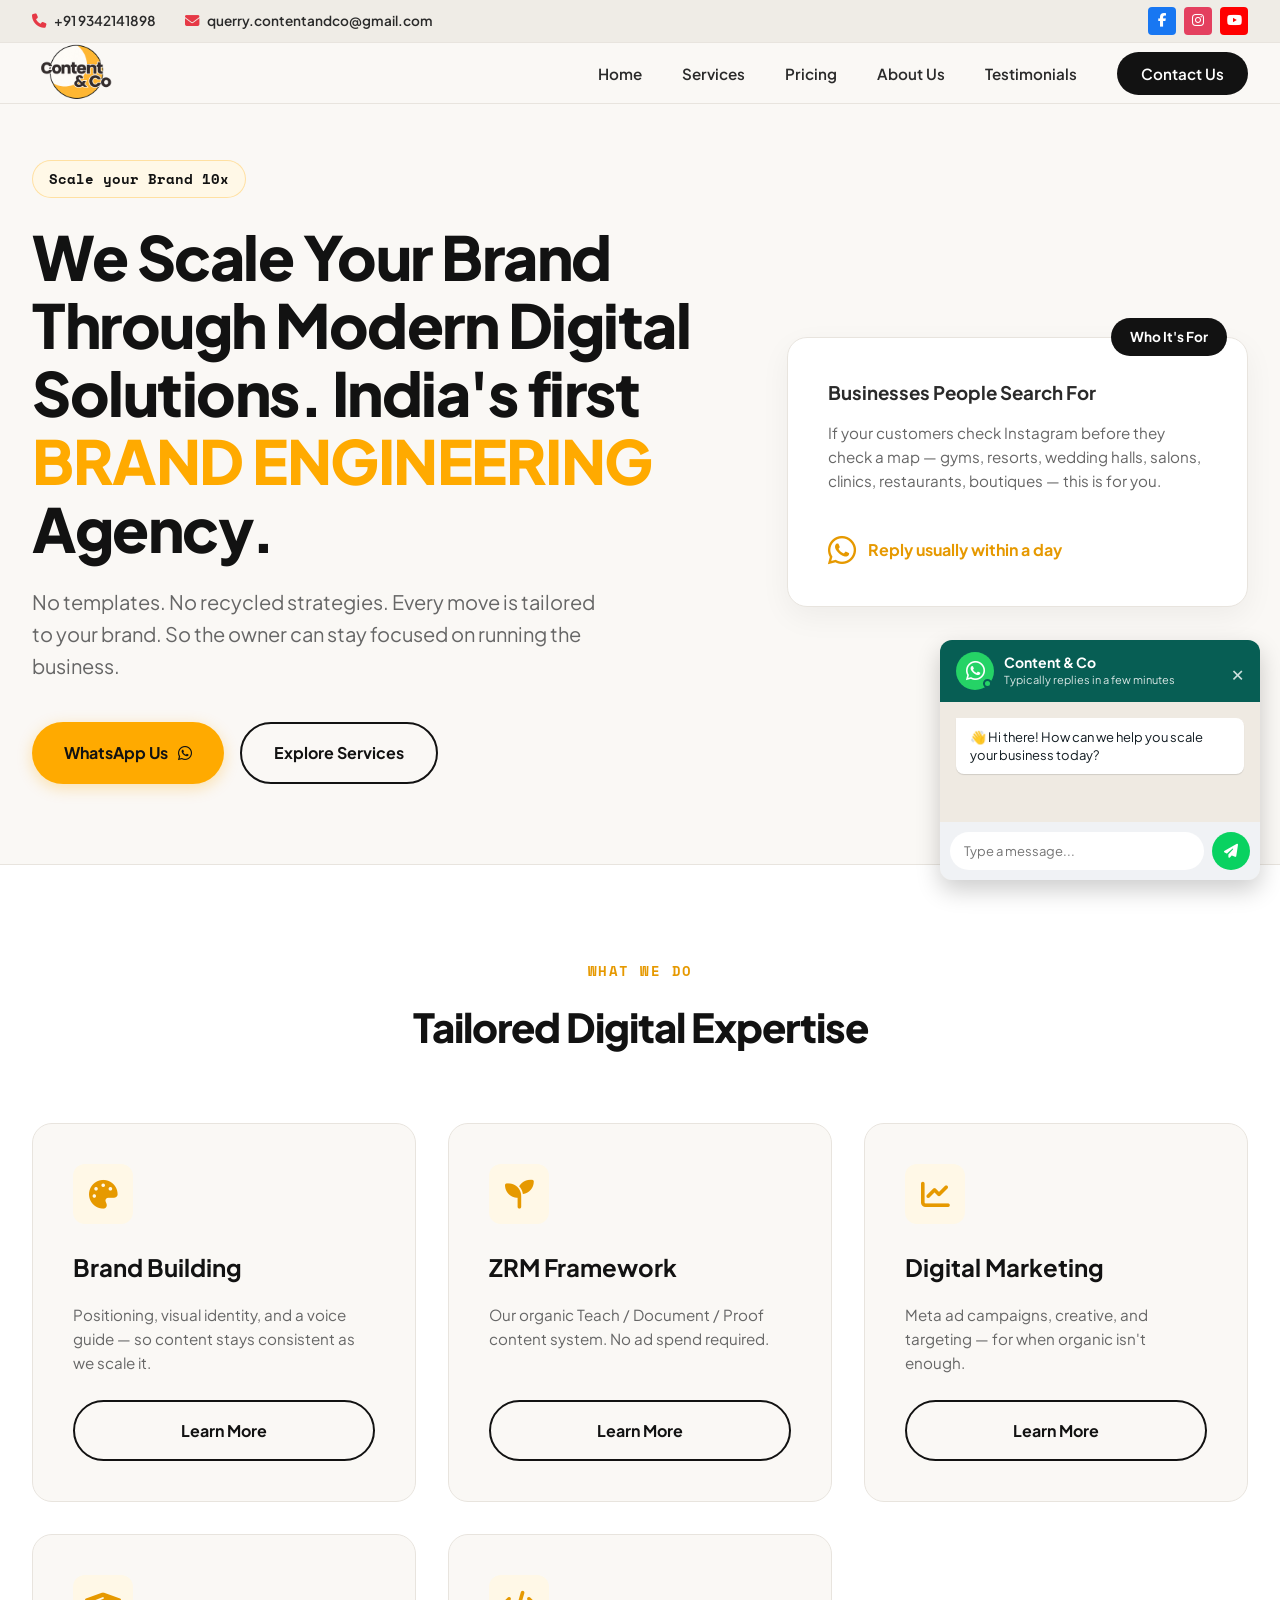
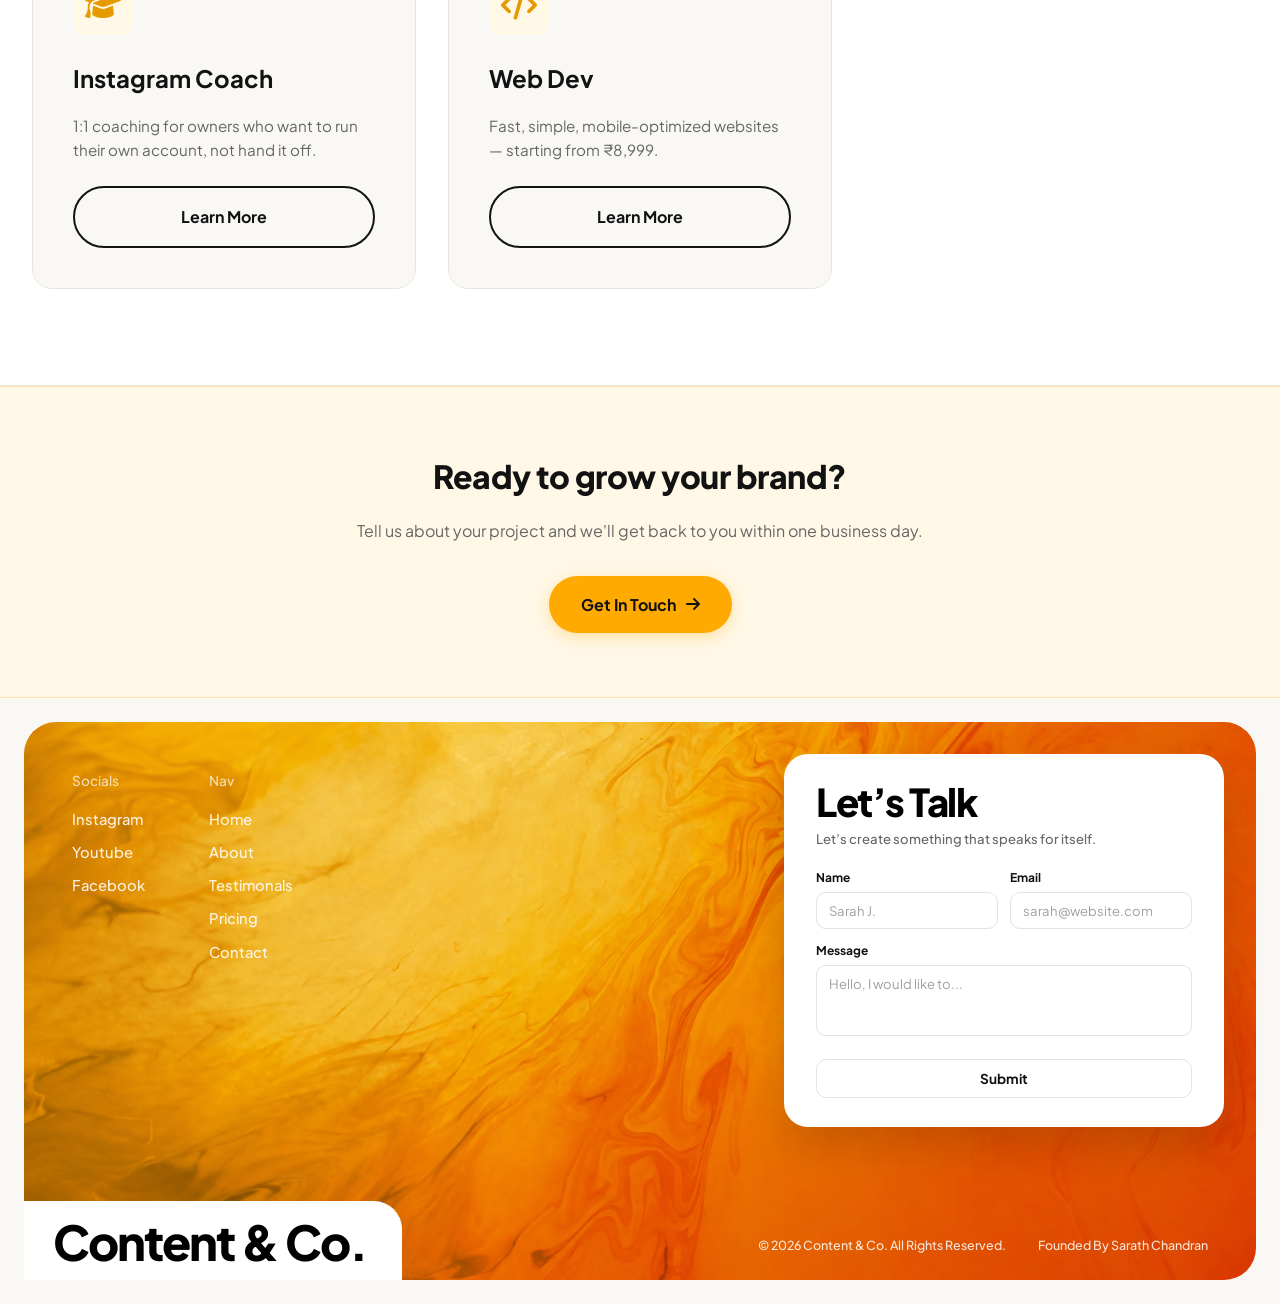
==== commit d0de7d54: "Update footer links to use relative paths" ====
--- a/index.html
+++ b/index.html
@@ -231,11 +231,11 @@
             </div>
             <div class="footer-col">
                 <span class="col-title">Nav</span>
-                <a href="index.html">Home</a>
-                <a href="about.html">About</a>
-                <a href="testimonials.html">Testimonals</a>
-                <a href="pricing.html">Pricing</a>
-                <a href="contact.html">Contact</a>
+                <a href="/index">Home</a>
+                <a href="/about">About</a>
+                <a href="/testimonials">Testimonals</a>
+                <a href="/pricing">Pricing</a>
+                <a href="/contact">Contact</a>
             </div>
         </div>
 
@@ -266,7 +266,7 @@
         <!-- Bottom Left Inverted Curved Brand Section -->
         <div class="footer-brand-badge">
             <div class="brand-badge-inner">
-                <a href="index.html" class="brand-logo">
+                <a href="/index" class="brand-logo">
                     <span class="logo-name">Content & Co.</span>
                     
                 </a>
--- a/styles.css
+++ b/styles.css
@@ -162,18 +162,19 @@
 .testimonial-card:hover::before, .testimonial-card-light:hover::before, .whatsapp-cta:hover::before {
     opacity: 1;
 }
+
 /* ===================================================
    TOP CONTACT & SOCIAL BAR
    =================================================== */
 .top-bar {
-    background-color: #EFECE6; /* Light gray tint matching existing palette */
-    border-bottom: 1px solid var(--border-color); /* Matches existing border variable */
+    background-color: #EFECE6;
+    border-bottom: 1px solid var(--border-color);
     font-size: 0.85rem;
     padding: 0.45rem 0;
 }
 
 .top-bar-container {
-    max-width: 1280px; /* Aligns with existing container widths */
+    max-width: 1280px;
     margin: 0 auto;
     padding: 0 2rem;
     display: flex;
@@ -198,7 +199,7 @@
 }
 
 .top-bar-contact a i {
-    color: #e63946; /* Accent icon color (e.g., Red) */
+    color: #e63946;
     font-size: 0.9rem;
 }
 
@@ -240,15 +241,13 @@
    =================================================== */
 @media (max-width: 768px) {
     .top-bar {
-        padding: 0.2rem 0; /* Minimal top/bottom padding */
+        padding: 0.2rem 0;
     }
     .top-bar-container {
         padding: 0 0.75rem;
         justify-content: center;
     }
     
-    
-    /* Hides social icons on mobile to prevent clutter */
     .top-bar-social {
         display: none; 
     }
@@ -261,20 +260,21 @@
 
 @media (max-width: 480px) {
     .top-bar {
-        padding: 0.3rem 0; /* a bit more room since text can wrap to 2 lines now */
+        padding: 0.3rem 0;
     }
 
     .top-bar-contact {
-        font-size: 0.68rem; /* Extra small readable font */
+        font-size: 0.68rem;
         gap: 0.35rem 0.8rem;
-        flex-wrap: wrap; /* let phone/email drop to their own line instead of truncating */
+        flex-wrap: wrap;
         justify-content: center;
     }
 
     .top-bar-contact a {
-        white-space: nowrap; /* keep each item itself on one line, just allow wrapping between items */
-    }
-}
+        white-space: nowrap;
+    }
+}
+
 /* ===================================================
    HEADER & NAV
    =================================================== */
@@ -309,7 +309,7 @@
 .logo {
     display: flex;
     align-items: center;
-    padding: 0px 0  ;
+    padding: 0px 0;
     height: 100%;
 }
 
@@ -322,27 +322,21 @@
     transition: max-height 0.3s ease;
 }
 
-/* 2. Large Mobile / Phablets (426px to 768px) */
 @media (min-width: 426px) {
     .logo-img {
-        max-height: 60px;
-    }
-    .logo-img {
-        max-height: 80px; /* Larger, prominent logo for bigger displays */
-    }
-}
-
-/* 3. Tablets and Desktops (> 768px) */
+        max-height: 80px;
+    }
+}
+
 @media (min-width: 769px) {
     .nav-container {
-        height: 60px; /* Slightly increased container height for desktop breathing room */
+        height: 60px;
     }
     
     .logo-img {
-        max-height: 95px; /* Larger, prominent logo for bigger displays */
-    }
-}
-
+        max-height: 95px;
+    }
+}
 
 .nav-links {
     display: flex;
@@ -425,9 +419,11 @@
     margin-bottom: 1.5rem;
     border: 1px solid rgba(255, 170, 0, 0.3);
 }
+
 .brand-engineering .word {
     color: #F5B041;
-    -webkit-text-fill-color: #ffaa00;}
+    -webkit-text-fill-color: #ffaa00;
+}
 
 .page-hero h1 {
     font-size: clamp(1.9rem, 5vw, 3.2rem);
@@ -1216,62 +1212,6 @@
     justify-content: center;
     font-size: 2rem;
     margin: 0 auto 1.5rem;
-}
-
-/* Footer */
-footer {
-    background: var(--dark);
-    color: #888;
-    padding: 4rem 2rem 2rem;
-    border-top: 1px solid rgba(255, 255, 255, 0.05);
-}
-
-.footer-container {
-    max-width: 1280px;
-    margin: 0 auto;
-    display: flex;
-    justify-content: space-between;
-    align-items: flex-start;
-    flex-wrap: wrap;
-    gap: 2rem;
-    padding-bottom: 2rem;
-    border-bottom: 1px solid rgba(255, 255, 255, 0.1);
-}
-
-.footer-brand .logo-text {
-    color: var(--white);
-}
-
-.footer-links {
-    display: flex;
-    gap: 2.5rem;
-    flex-wrap: wrap;
-}
-
-.footer-col h4 {
-    color: var(--white);
-    font-size: 0.9rem;
-    margin-bottom: 0.8rem;
-}
-
-.footer-col a {
-    display: block;
-    color: #888;
-    text-decoration: none;
-    font-size: 0.9rem;
-    margin-bottom: 0.5rem;
-    transition: var(--transition);
-}
-
-.footer-col a:hover {
-    color: var(--primary);
-}
-
-.footer-copy {
-    max-width: 1280px;
-    margin: 2rem auto 0;
-    text-align: center;
-    font-size: 0.85rem;
 }
 
 /* ===================================================
@@ -1584,17 +1524,6 @@
         grid-template-columns: 1fr;
     }
 
-    .footer-container {
-        flex-direction: column;
-        align-items: flex-start;
-        gap: 2.5rem;
-    }
-    .footer-links {
-        gap: 2rem;
-        width: 100%;
-    }
-
-    /* Touch-friendly form controls */
     .form-control, .btn-submit, .btn-primary, .btn-secondary {
         min-height: 44px;
     }
@@ -1668,48 +1597,47 @@
 @media (min-width: 1600px) {
     .hero, .page-hero, .services-grid, .team-grid, .testimonial-grid,
     .testimonials-page-grid, .contact-container-grid, .stats,
-    .services-detail, .values-grid, .footer-container, .footer-copy,
-    .pricing-section {
+    .services-detail, .values-grid, .pricing-section {
         max-width: 1440px;
     }
 }
 
 /* WhatsApp Popup Styles */
-  .wa-widget {
+.wa-widget {
     position: fixed;
     bottom: -500px;
     right: 20px;
     left: auto;
     width: 320px;
-    background-color: #efeae2; /* WhatsApp chat wallpaper background color */
+    background-color: #efeae2;
     border-radius: 12px;
     box-shadow: 0 10px 25px rgba(0, 0, 0, 0.2);
     z-index: 9999;
     font-family: 'Plus Jakarta Sans', sans-serif;
     overflow: hidden;
     transition: bottom 1.5s cubic-bezier(0.175, 0.885, 0.32, 1.275);
-  }
-
-  .wa-widget.active {
+}
+
+.wa-widget.active {
     bottom: 20px;
-  }
-
-  .wa-header {
+}
+
+.wa-header {
     background-color: #075e54;
     color: #ffffff;
     padding: 12px 16px;
     display: flex;
     align-items: center;
     justify-content: space-between;
-  }
-
-  .wa-profile {
+}
+
+.wa-profile {
     display: flex;
     align-items: center;
     gap: 10px;
-  }
-
-  .wa-avatar {
+}
+
+.wa-avatar {
     position: relative;
     width: 38px;
     height: 38px;
@@ -1720,9 +1648,9 @@
     justify-content: center;
     font-size: 22px;
     color: #fff;
-  }
-
-  .wa-online-dot {
+}
+
+.wa-online-dot {
     position: absolute;
     bottom: 2px;
     right: 2px;
@@ -1731,25 +1659,25 @@
     background-color: #25d366;
     border: 2px solid #075e54;
     border-radius: 50%;
-  }
-
-  .wa-info {
+}
+
+.wa-info {
     display: flex;
     flex-direction: column;
-  }
-
-  .wa-name {
+}
+
+.wa-name {
     font-weight: 700;
     font-size: 14px;
     line-height: 1.2;
-  }
-
-  .wa-status {
+}
+
+.wa-status {
     font-size: 11px;
     opacity: 0.85;
-  }
-
-  .wa-close {
+}
+
+.wa-close {
     background: none;
     border: none;
     color: #ffffff;
@@ -1757,20 +1685,20 @@
     cursor: pointer;
     line-height: 1;
     opacity: 0.8;
-  }
-
-  .wa-close:hover {
+}
+
+.wa-close:hover {
     opacity: 1;
-  }
-
-  .wa-body {
+}
+
+.wa-body {
     padding: 16px;
     min-height: 120px;
     display: flex;
     align-items: flex-start;
-  }
-
-  .wa-message {
+}
+
+.wa-message {
     background-color: #ffffff;
     padding: 10px 14px;
     border-radius: 0px 8px 8px 8px;
@@ -1779,16 +1707,16 @@
     box-shadow: 0 1px 1px rgba(0, 0, 0, 0.13);
     line-height: 1.4;
     position: relative;
-  }
-
-  .wa-footer {
+}
+
+.wa-footer {
     display: flex;
     padding: 10px;
     background-color: #f0f2f5;
     gap: 8px;
-  }
-
-  .wa-input {
+}
+
+.wa-input {
     flex: 1;
     border: none;
     outline: none;
@@ -1796,9 +1724,9 @@
     border-radius: 20px;
     font-size: 13px;
     background-color: #ffffff;
-  }
-
-  .wa-send-btn {
+}
+
+.wa-send-btn {
     background-color: #09d261;
     color: #ffffff;
     border: none;
@@ -1811,8 +1739,279 @@
     justify-content: center;
     font-size: 14px;
     transition: background-color 0.2s;
-  }
-
-  .wa-send-btn:hover {
+}
+
+.wa-send-btn:hover {
     background-color: #07a84e;
-  }+}
+
+/* ===================================================
+   OPTIMIZED & RESPONSIVE DESIGNER FOOTER STYLES
+   =================================================== */
+
+.custom-footer {
+    padding: 1.5rem;
+    background-color: var(--bg-body);
+}
+
+.footer-wrapper {
+    position: relative;
+    max-width: 1280px;
+    margin: 0 auto;
+    border-radius: 32px;
+    padding: 3rem 3rem 1.5rem;
+    color: #ffffff;
+    box-sizing: border-box;
+
+    /* Image Background Implementation */
+    background-image: 
+       
+        url('images/footerbackground.png');
+    
+    background-position: center;
+    background-size: cover;
+    background-repeat: no-repeat;
+}
+
+/* Nav & Socials */
+.footer-nav-section {
+    display: flex;
+    gap: 4rem;
+    margin-bottom: 7rem;
+}
+
+.footer-col {
+    display: flex;
+    flex-direction: column;
+    gap: 0.6rem;
+}
+
+.footer-col .col-title {
+    font-size: 0.85rem;
+    font-weight: 500;
+    color: rgba(255, 255, 255, 0.7);
+    margin-bottom: 0.4rem;
+}
+
+.footer-col a {
+    color: rgba(255, 255, 255, 0.88);
+    text-decoration: none;
+    font-size: 0.92rem;
+    font-weight: 500;
+    transition: opacity 0.2s ease;
+}
+
+.footer-col a:hover {
+    opacity: 0.7;
+}
+
+/* Let's Talk Form Card (Fixed Height & Button Alignment) */
+.footer-contact-card {
+    position: absolute;
+    top: 2rem;
+    right: 2rem;
+    width: 100%;
+    max-width: 440px;
+    background: #ffffff;
+    border-radius: 24px;
+    padding: 1.8rem 2rem;
+    color: #111111;
+    box-shadow: 0 20px 40px rgba(0, 0, 0, 0.15);
+    box-sizing: border-box;
+}
+
+.footer-contact-card h2 {
+    font-size: clamp(2rem, 3vw, 2.6rem);
+    font-weight: 800;
+    letter-spacing: -1.5px;
+    line-height: 1;
+    margin-bottom: 0.4rem;
+    color: #000000;
+}
+
+.footer-contact-card .card-subtitle {
+    font-size: 0.82rem;
+    color: #666666;
+    margin-bottom: 1.2rem;
+    font-weight: 500;
+}
+
+.footer-contact-card .form-row {
+    display: flex;
+    gap: 0.8rem;
+}
+
+.footer-contact-card .form-group {
+    flex: 1;
+    margin-bottom: 0.8rem;
+}
+
+.footer-contact-card label {
+    display: block;
+    font-size: 0.75rem;
+    font-weight: 700;
+    color: #111111;
+    margin-bottom: 0.3rem;
+}
+
+.footer-contact-card .form-control {
+    width: 100%;
+    background: #ffffff;
+    border: 1px solid #e2e2e2;
+    border-radius: 10px;
+    padding: 0.55rem 0.75rem;
+    font-size: 0.82rem;
+    color: #333333;
+    outline: none;
+    transition: border-color 0.2s ease;
+}
+
+.footer-contact-card .form-control::placeholder {
+    color: #a0a0a0;
+}
+
+.footer-contact-card .form-control:focus {
+    border-color: #000000;
+}
+
+.footer-contact-card textarea.form-control {
+    min-height: 70px;
+    resize: none;
+}
+
+.btn-footer-submit {
+    width: 100%;
+    background: #ffffff;
+    border: 1px solid #e2e2e2;
+    border-radius: 10px;
+    padding: 0.65rem;
+    font-size: 0.85rem;
+    font-weight: 700;
+    color: #111111;
+    cursor: pointer;
+    margin-top: 0.2rem;
+    transition: all 0.2s ease;
+}
+
+.btn-footer-submit:hover {
+    background: #f7f7f7;
+    border-color: #cccccc;
+}
+
+/* Bottom Inverted Logo Badge (Left Corner) */
+.footer-brand-badge {
+    position: absolute;
+    bottom: 0;
+    left: 0;
+    background: #ffffff;
+    padding: 1.2rem 2.2rem 0.8rem 1.8rem;
+    border-top-right-radius: 28px;
+    color: #000000;
+}
+
+.brand-logo {
+    display: inline-flex;
+    align-items: flex-start;
+    text-decoration: none;
+    color: #000000;
+    line-height: 0.9;
+}
+
+.brand-logo .logo-name {
+    font-size: clamp(2.2rem, 4vw, 3rem);
+    font-weight: 800;
+    letter-spacing: -2px;
+}
+
+.brand-logo .logo-tm {
+    font-size: 0.75rem;
+    font-weight: 800;
+    margin-left: 0.2rem;
+    margin-top: 0.2rem;
+}
+
+/* Footer Bottom Right Credits */
+.footer-bottom-info {
+    display: flex;
+    justify-content: flex-end;
+    gap: 2rem;
+    font-size: 0.78rem;
+    font-weight: 500;
+    color: rgba(255, 255, 255, 0.85);
+    margin-top: 17rem;
+}
+
+/* ===================================================
+   FULL DEVICE RESPONSIVENESS (Desktops, Tablets, Mobile)
+   =================================================== */
+
+@media (max-width: 992px) {
+    .footer-wrapper {
+        padding: 2.5rem 2rem 2rem;
+    }
+
+    .footer-nav-section {
+        margin-bottom: 2.5rem;
+        gap: 3rem;
+    }
+
+    /* Convert absolute card positioning into normal block layout */
+    .footer-contact-card {
+        position: relative;
+        top: 0;
+        right: 0;
+        max-width: 100%;
+        margin-bottom: 2rem;
+    }
+
+    .footer-brand-badge {
+        position: relative;
+        bottom: 0;
+        left: 0;
+        display: inline-block;
+        border-radius: 20px;
+        margin-bottom: 1.5rem;
+        padding: 1rem 1.5rem;
+    }
+
+    .footer-brand-badge::before,
+    .footer-brand-badge::after {
+        display: none;
+    }
+
+    .footer-bottom-info {
+        justify-content: flex-start;
+        gap: 1.5rem;
+        margin-top: 0;
+    }
+}
+
+@media (max-width: 576px) {
+    .custom-footer {
+        padding: 0.8rem;
+    }
+
+    .footer-wrapper {
+        padding: 1.8rem 1.2rem 1.2rem;
+        border-radius: 20px;
+    }
+
+    .footer-contact-card {
+        padding: 1.2rem;
+        border-radius: 16px;
+    }
+
+    .footer-contact-card .form-row {
+        flex-direction: column;
+        gap: 0;
+    }
+
+    .footer-nav-section {
+        gap: 2rem;
+    }
+
+    .footer-bottom-info {
+        flex-direction: column;
+        gap: 0.4rem;
+    }
+}
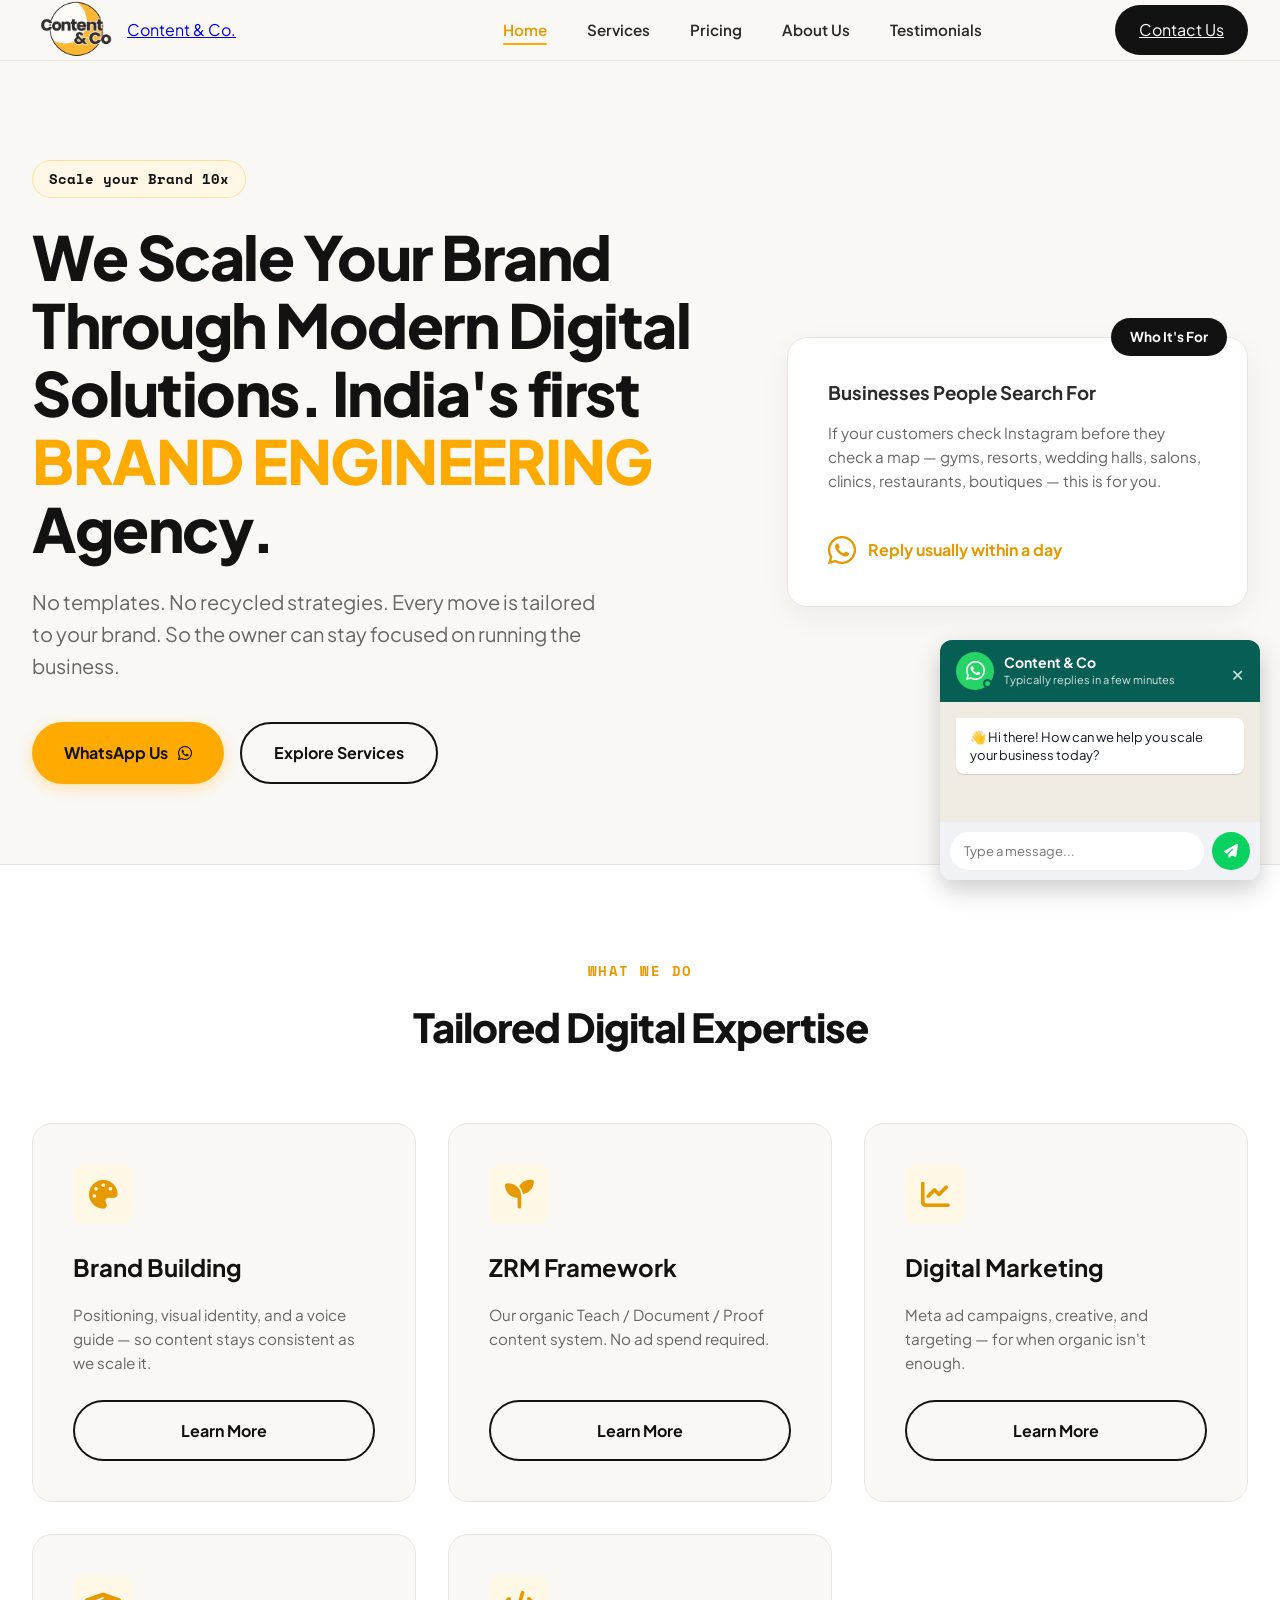
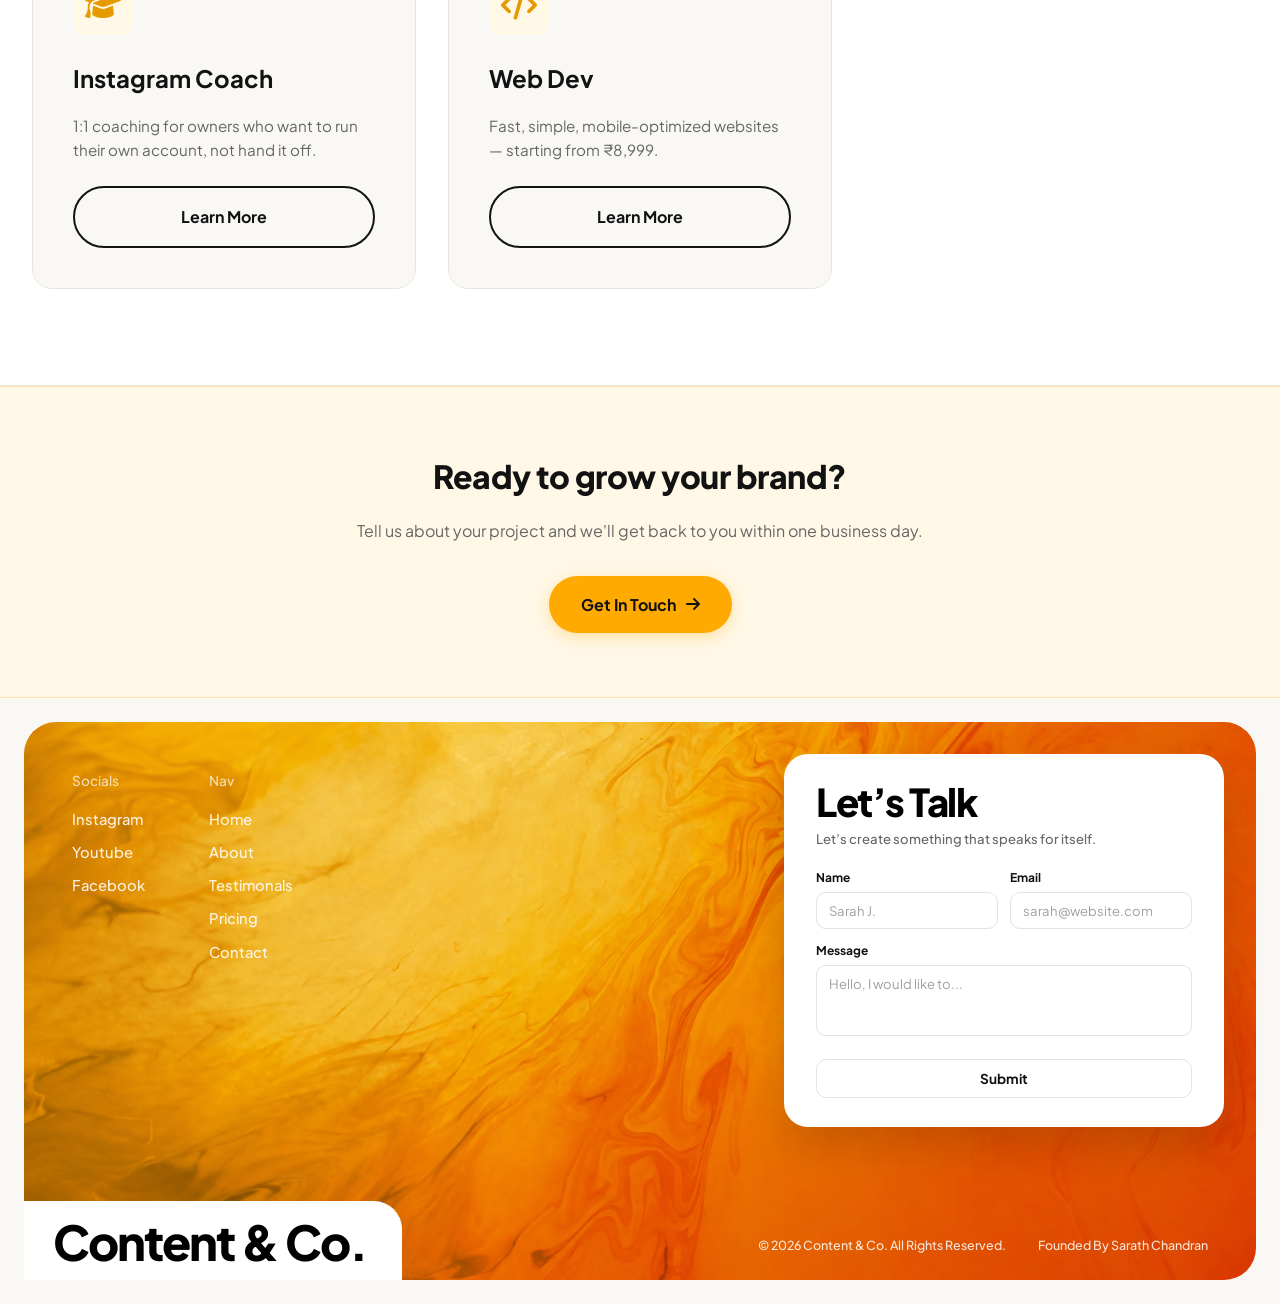
==== commit c14e7cd5: "Refactor header and navigation links Reorganized header structure and updated navigation links." ====
--- a/index.html
+++ b/index.html
@@ -66,42 +66,36 @@
 </head>
 <body>
 
-    <header id="site-header">
-        <div class="top-bar">
-            <div class="top-bar-container">
-                <div class="top-bar-contact">
-                    <a href="tel:+919342141898">
-                        <i class="fa fa-phone"></i> +91 9342141898
-                    </a>
-                    <a href="mailto:querry.contentandco@gmail.com">
-                        <i class="fas fa-envelope"></i> querry.contentandco@gmail.com
-                    </a>
-                </div>
-                <div class="top-bar-social">
-                    <a href="#" class="social-icon fb" aria-label="Facebook"><i class="fab fa-facebook-f"></i></a>
-                    <a href="#" class="social-icon insta" aria-label="Instagram"><i class="fab fa-instagram"></i></a>
-                    <a href="#" class="social-icon yt" aria-label="YouTube"><i class="fab fa-youtube"></i></a>
-                </div>
-            </div>
-        </div>
+   <header id="site-header">
+       
         <div class="nav-container">
-            <a href="/" class="logo">
-                <img src="images/logoc.png" alt="Content & Co logo" class="logo-img" width="180" height="42">
-            </a>
-            <button class="mobile-menu-btn" id="menu-btn" aria-label="Toggle Menu">
-                <i class="fas fa-bars"></i>
-            </button>
-            <ul class="nav-links" id="nav-links">
-                <li><a href="/">Home</a></li>
-                <li><a href="/services">Services</a></li>
-                <li><a href="/pricing">Pricing</a></li>
-                <li><a href="/about">About Us</a></li>
-                <li><a href="/testimonials">Testimonials</a></li>
-                <li><a href="/contact" class="btn-nav">Contact Us</a></li>
-            </ul>
-        </div>
+        <!-- Brand Logo Area -->
+        <a href="index.html" class="logo">
+            <img src="images/logoc.png" alt="Content & Co. Logo" class="logo-img">
+            <span class="logo-text">Content & Co.</span>
+        </a>
+
+        <!-- Vertical Divider (as seen in image) -->
+        <div class="nav-divider"></div>
+
+        <button class="mobile-menu-btn" id="menu-btn" aria-label="Toggle Menu">
+            <i class="fas fa-bars"></i>
+        </button>
+
+        <!-- Navigation Links -->
+        <ul class="nav-links" id="nav-links">
+            <li><a href="index.html">Home</a></li>
+            <li><a href="services.html">Services</a></li>
+            <li><a href="pricing.html">Pricing</a></li>
+            <li><a href="about.html">About Us</a></li>
+            <li><a href="testimonials.html">Testimonials</a></li>
+        </ul>
+
+        <!-- Action Button -->
+        <a href="contact.html" class="btn-nav">Contact Us</a>
+    </div>
+
     </header>
-
     <main>
     <!-- Hero -->
     <section class="hero" id="home">
@@ -231,7 +225,7 @@
             </div>
             <div class="footer-col">
                 <span class="col-title">Nav</span>
-                <a href="/index">Home</a>
+                <a href="/">Home</a>
                 <a href="/about">About</a>
                 <a href="/testimonials">Testimonals</a>
                 <a href="/pricing">Pricing</a>
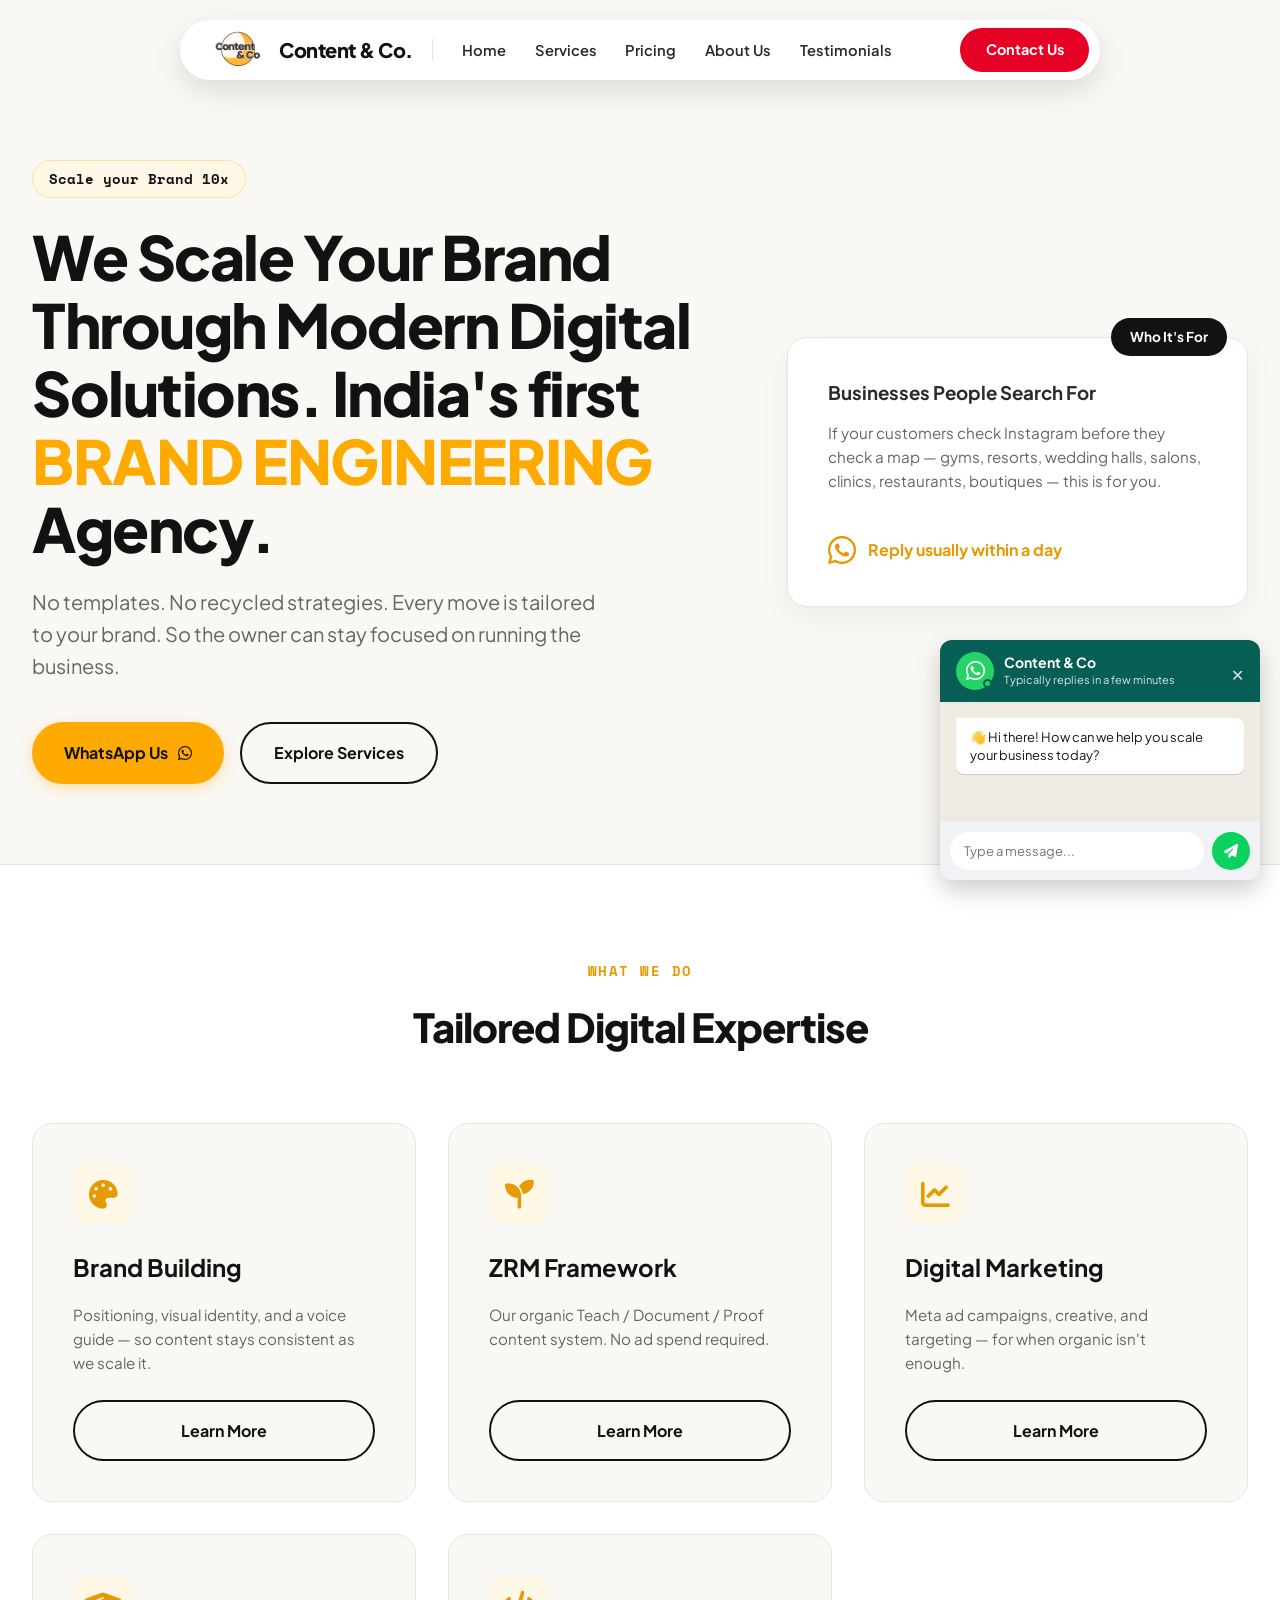
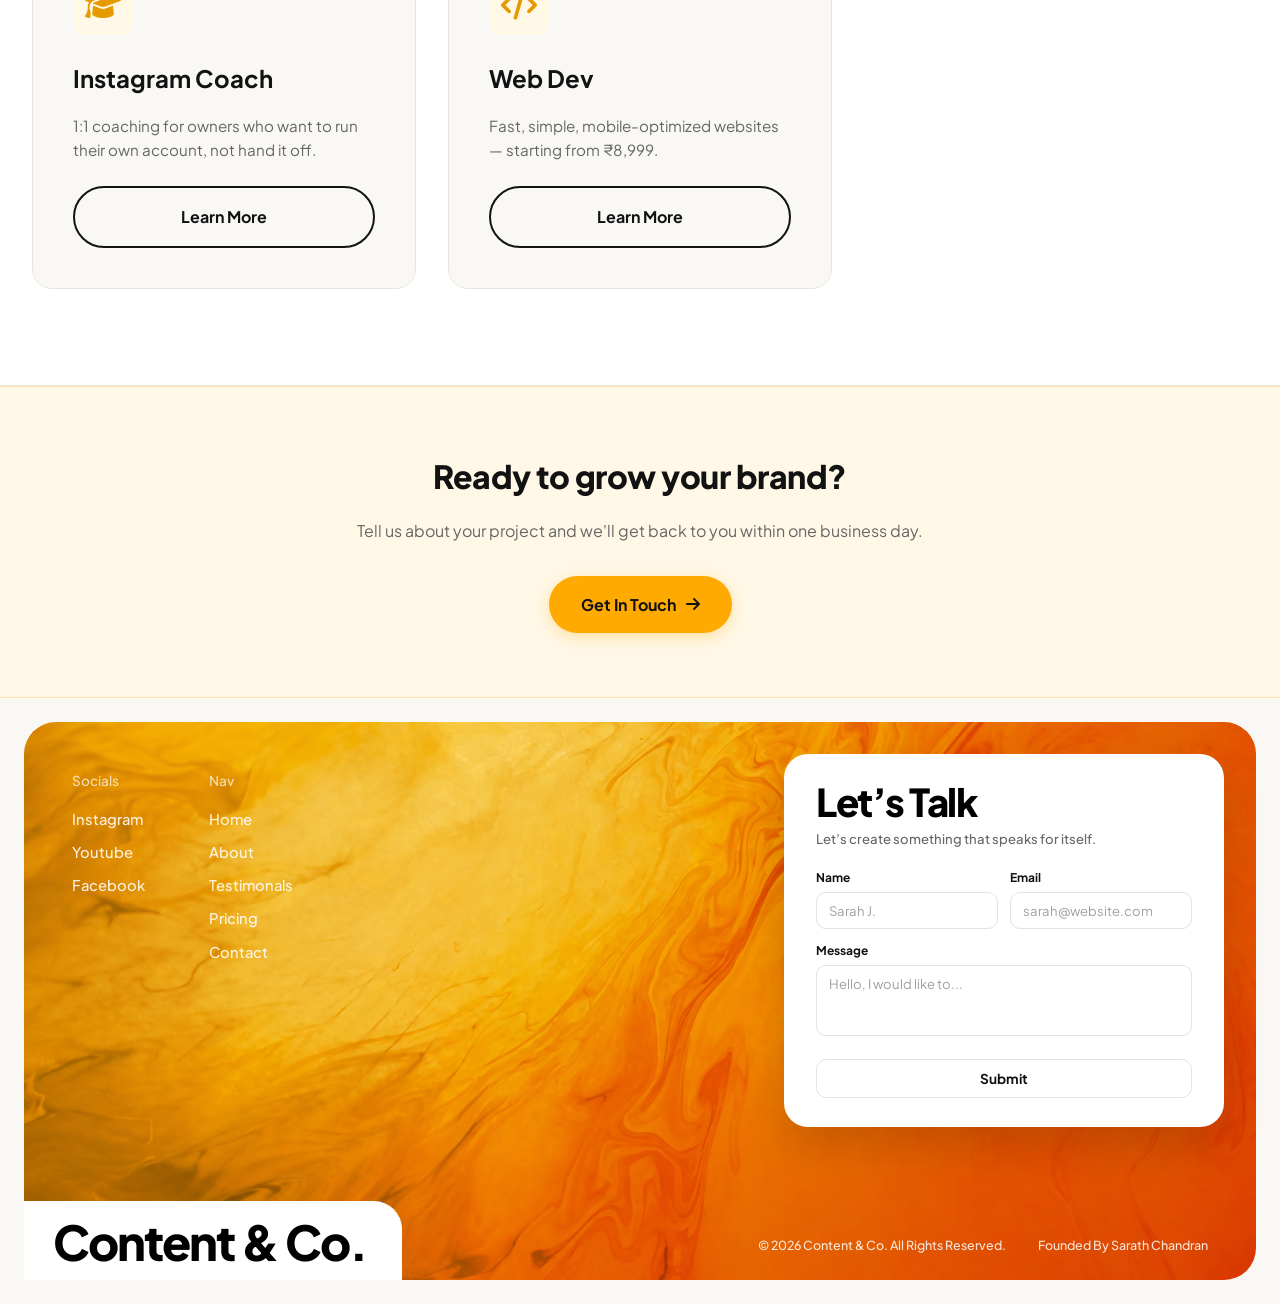
==== commit 88cc1c65: "Update navigation links to use relative paths" ====
--- a/index.html
+++ b/index.html
@@ -84,15 +84,15 @@
 
         <!-- Navigation Links -->
         <ul class="nav-links" id="nav-links">
-            <li><a href="index.html">Home</a></li>
-            <li><a href="services.html">Services</a></li>
-            <li><a href="pricing.html">Pricing</a></li>
-            <li><a href="about.html">About Us</a></li>
-            <li><a href="testimonials.html">Testimonials</a></li>
+            <li><a href="/">Home</a></li>
+            <li><a href="/services">Services</a></li>
+            <li><a href="/pricing">Pricing</a></li>
+            <li><a href="/about">About Us</a></li>
+            <li><a href="/testimonials">Testimonials</a></li>
         </ul>
 
         <!-- Action Button -->
-        <a href="contact.html" class="btn-nav">Contact Us</a>
+        <a href="/contact" class="btn-nav">Contact Us</a>
     </div>
 
     </header>
--- a/styles.css
+++ b/styles.css
@@ -276,125 +276,216 @@
 }
 
 /* ===================================================
-   HEADER & NAV
-   =================================================== */
-header, #site-header {
+   RIOTT-STYLE PILL NAVBAR & IPHONE GLASS SCROLL EFFECT
+   =================================================== */
+
+#site-header {
     position: fixed;
-    top: 0;
+    top: 20px;
     left: 0;
     width: 100%;
-    background: rgba(250, 248, 245, 0.95);
-    backdrop-filter: blur(12px);
     z-index: 1000;
-    border-bottom: 1px solid var(--border-color);
-    transition: box-shadow 0.3s ease;
-}
-
-#site-header.scrolled {
-    box-shadow: 0 6px 24px rgba(0, 0, 0, 0.06);
+    pointer-events: none; /* Allows clicks around floating pill */
+    transition: all 0.4s cubic-bezier(0.16, 1, 0.3, 1);
 }
 
 .nav-container {
-    max-width: 1280px;
+    pointer-events: auto;
+    max-width: 920px; /* Compact pill width */
     margin: 0 auto;
-    padding: 1.2rem 2rem;
-    height: 70px;
-    display: flex;
-    justify-content: space-between;
-    align-items: center;
-    position: relative;
-    z-index: 1001;
-}
-
+    padding: 0.5rem 0.6rem 0.5rem 1.8rem;
+    height: 60px;
+    display: flex;
+    align-items: center;
+    background: #ffffff;
+    border-radius: 50px;
+    box-shadow: 0 10px 30px rgba(0, 0, 0, 0.12);
+    border: 1px solid rgba(255, 255, 255, 0.8);
+    transition: all 0.4s cubic-bezier(0.16, 1, 0.3, 1);
+}
+
+/* Vertical line divider after logo */
+.nav-divider {
+    width: 1px;
+    height: 22px;
+    background-color: var(--border-color);
+    margin: 0 1.8rem 0 1.2rem;
+}
+/* Logo container flex alignment */
 .logo {
     display: flex;
     align-items: center;
-    padding: 0px 0;
-    height: 100%;
-}
-
+    gap: 0.6rem; /* Spacing between image and text */
+    text-decoration: none;
+}
+
+/* Logo Image Styling */
 .logo-img {
-    height: auto;
-    max-height: 60px; 
+    height: 60px; /* Adjust height to fit inside the 60px navbar */
     width: auto;
-    object-fit: fill;
-    display: block;
-    transition: max-height 0.3s ease;
-}
-
-@media (min-width: 426px) {
-    .logo-img {
-        max-height: 80px;
-    }
-}
-
-@media (min-width: 769px) {
-    .nav-container {
-        height: 60px;
-    }
-    
-    .logo-img {
-        max-height: 95px;
-    }
+    object-fit: contain;
+}
+@media screen and (max-width: 900px) {
+    /* Scale image slightly for smaller mobile pill height */
+    #site-header .logo-img {
+        height: 50px !important;
+    }
+
+    #site-header .logo {
+        gap: 0.45rem !important;
+    }
+}
+
+.logo {
+    display: flex;
+    align-items: center;
+    text-decoration: none;
+}
+
+.logo-text {
+    font-size: 1.25rem;
+    font-weight: 800;
+    color: var(--dark);
+    letter-spacing: -0.5px;
 }
 
 .nav-links {
     display: flex;
-    gap: 2.5rem;
+    gap: 1.8rem;
     list-style: none;
     align-items: center;
+    margin-right: auto;
 }
 
 .nav-links a {
     text-decoration: none;
     color: var(--text-main);
     font-weight: 600;
-    font-size: 0.95rem;
+    font-size: 0.92rem;
     transition: var(--transition);
-    position: relative;
-}
-
-.nav-links a:hover {
-    color: var(--primary-dark);
-}
-
+}
+
+.nav-links a:hover,
 .nav-links a.active {
-    color: var(--primary-dark);
-}
-
-.nav-links a.active::after {
-    content: '';
-    position: absolute;
-    bottom: -6px;
-    left: 0;
-    width: 100%;
-    height: 2px;
-    background: var(--primary);
-    border-radius: 2px;
-}
-
+    color: var(--dark);
+}
+
+/* Red Pill Button (Matched to Reference Image) */
 .btn-nav {
-    background-color: var(--dark);
+    background-color: #e60023; /* Bright Red */
     color: var(--white) !important;
-    padding: 0.75rem 1.5rem;
+    padding: 0.65rem 1.6rem;
     border-radius: 50px;
+    font-weight: 700;
+    font-size: 0.9rem;
+    text-decoration: none;
     transition: var(--transition);
+    border: none;
 }
 
 .btn-nav:hover {
-    background-color: var(--primary);
-    color: var(--dark) !important;
-}
-
+    background-color: #cc001f;
+    transform: scale(1.02);
+}
+
+/* ===================================================
+   GLASSMORPHISM ON SCROLL (iPhone Translucent Blur)
+   =================================================== */
+
+#site-header.scrolled {
+    top: 12px;
+}
+
+/* Optimized Mobile Glass Effect (Applies to all scrolled states) */
+#site-header.scrolled .nav-container {
+    /* 1. Ultra-thin translucent base layer */
+    background: rgba(255, 255, 255, 0.32) !important;
+    
+    /* 2. Tuned blur & saturation for smooth mobile GPU rendering */
+    backdrop-filter: blur(24px) saturate(200%) !important;
+    -webkit-backdrop-filter: blur(24px) saturate(200%) !important;
+    
+    /* 3. Crisp multi-layered specular edge highlights */
+    border: 1px solid rgba(255, 255, 255, 0.6) !important;
+    box-shadow: 0 8px 32px rgba(0, 0, 0, 0.1), 
+                inset 0 1px 1px 0 rgba(255, 255, 255, 0.8),
+                inset 0 -1px 1px 0 rgba(255, 255, 255, 0.2) !important;
+}
 .mobile-menu-btn {
-    display: none;
-    font-size: 1.5rem;
+    display: none; /* Hides hamburger menu on laptops & desktops */
     background: transparent;
     border: none;
     cursor: pointer;
-    color: var(--dark);
-    padding: 0.5rem;
-    z-index: 1002;
+}
+/* ===================================================
+   MOBILE ADJUSTMENTS (Forced Specificity & Clean Layout)
+   =================================================== */
+
+@media screen and (max-width: 900px) {
+    #site-header {
+        top: 12px !important;
+    }
+
+    #site-header .nav-container {
+        width: 92% !important;
+        max-width: 100% !important;
+        height: 52px !important;
+        padding: 0 1.2rem !important;
+        justify-content: space-between !important;
+    }
+    
+    #site-header .nav-divider {
+        display: none !important;
+    }
+
+    /* Force hide the Contact button on mobile */
+    #site-header .btn-nav {
+        display: none !important;
+    }
+
+    #site-header .logo-text {
+        font-size: 1.1rem !important;
+        letter-spacing: -0.3px !important;
+    }
+
+    /* Clean Hamburger Menu - No Circle Background */
+    #site-header .mobile-menu-btn {
+        display: flex !important;
+        align-items: center !important;
+        justify-content: center !important;
+        font-size: 1.3rem !important;
+        width: auto !important;
+        height: auto !important;
+        background: transparent !important; /* Circle removed */
+        border-radius: 0 !important;
+        box-shadow: none !important;
+        border: none !important;
+        padding: 0 !important;
+        margin: 0 !important;
+        color: var(--dark) !important;
+    }
+
+    /* Dropdown menu overlay */
+    #site-header .nav-links {
+        display: none;
+        flex-direction: column;
+        position: absolute;
+        top: 60px;
+        left: 0;
+        width: 100%;
+        background: rgba(255, 255, 255, 0.95);
+        backdrop-filter: blur(20px);
+        -webkit-backdrop-filter: blur(20px);
+        padding: 1.25rem 1.5rem;
+        border-radius: 24px;
+        box-shadow: 0 10px 30px rgba(0, 0, 0, 0.12);
+        border: 1px solid rgba(255, 255, 255, 0.5);
+        gap: 1rem;
+    }
+
+    #site-header .nav-links.active {
+        display: flex !important;
+    }
 }
 
 /* ===================================================
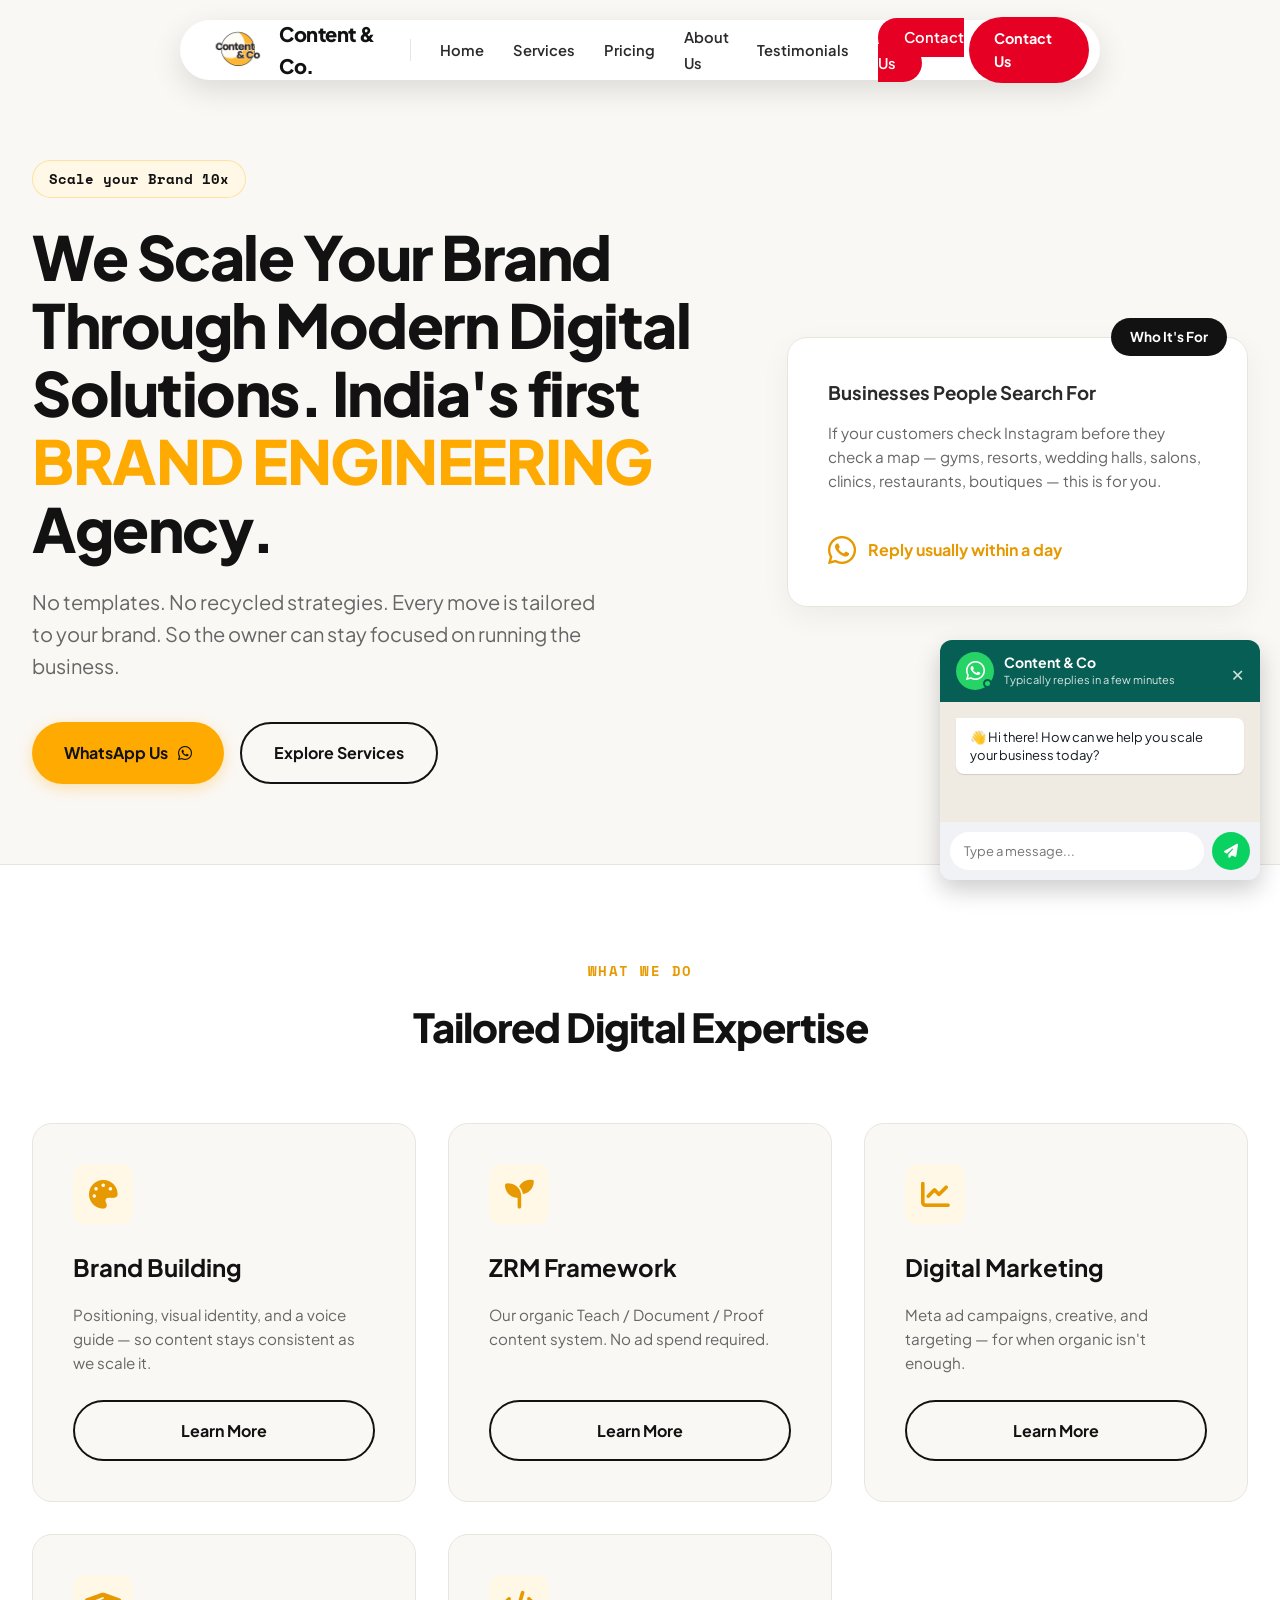
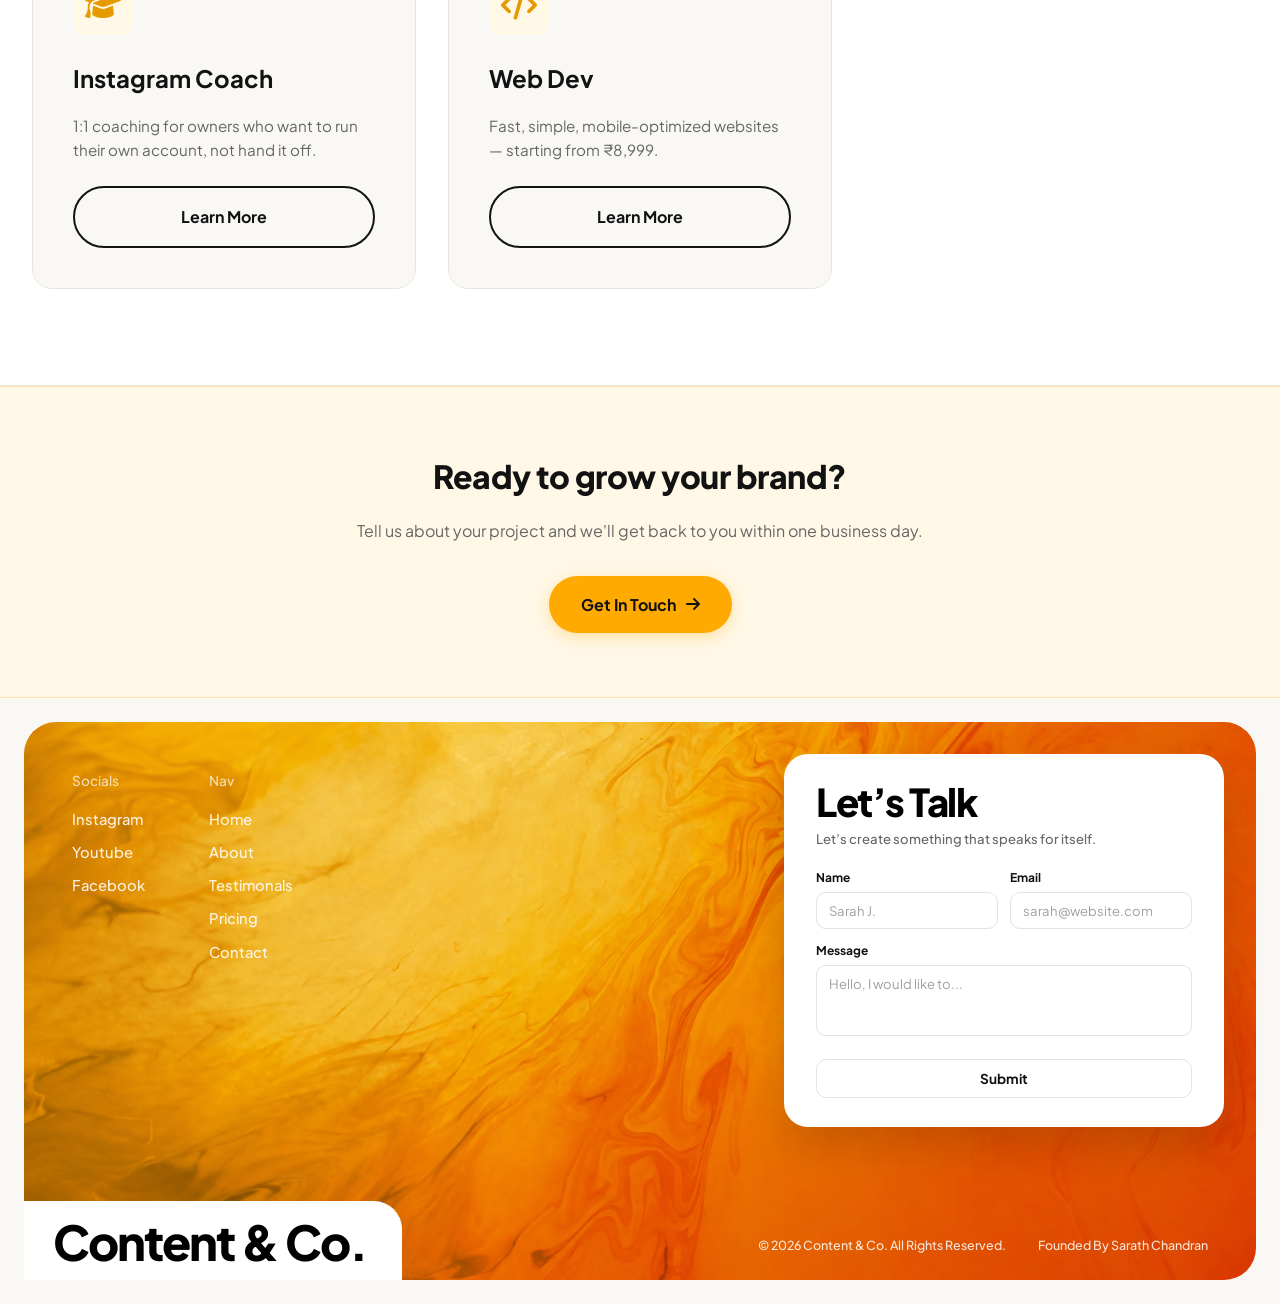
==== commit 1fde7416: "Update index.html" ====
--- a/index.html
+++ b/index.html
@@ -84,12 +84,14 @@
 
         <!-- Navigation Links -->
         <ul class="nav-links" id="nav-links">
-            <li><a href="/">Home</a></li>
-            <li><a href="/services">Services</a></li>
-            <li><a href="/pricing">Pricing</a></li>
-            <li><a href="/about">About Us</a></li>
-            <li><a href="/testimonials">Testimonials</a></li>
-        </ul>
+    <li><a href="/">Home</a></li>
+    <li><a href="/services">Services</a></li>
+    <li><a href="/pricing">Pricing</a></li>
+    <li><a href="/about">About Us</a></li>
+    <li><a href="/testimonials">Testimonials</a></li>
+    <!-- Place button inside the dropdown container -->
+    <li class="mobile-only-btn"><a href="/contact" class="btn-nav">Contact Us</a></li>
+</ul>
 
         <!-- Action Button -->
         <a href="/contact" class="btn-nav">Contact Us</a>
--- a/styles.css
+++ b/styles.css
@@ -325,6 +325,23 @@
     width: auto;
     object-fit: contain;
 }
+/* Target screen sizes between 320px and 768px */
+@media screen and (min-width: 320px) and (max-width: 768px) {
+    /* Show the button list-item inside the dropdown menu */
+    .nav-links .mobile-only-btn {
+        display: block;
+        width: 100%;
+        margin-top: -0.9rem;
+    }
+
+    /* Style the Contact button full-width inside the dropdown */
+    .nav-links .btn-nav {
+        display: block;
+        width: 100%;
+        text-align: center;
+        padding: 0.75rem 1rem;
+    }
+} 
 @media screen and (max-width: 900px) {
     /* Scale image slightly for smaller mobile pill height */
     #site-header .logo-img {
